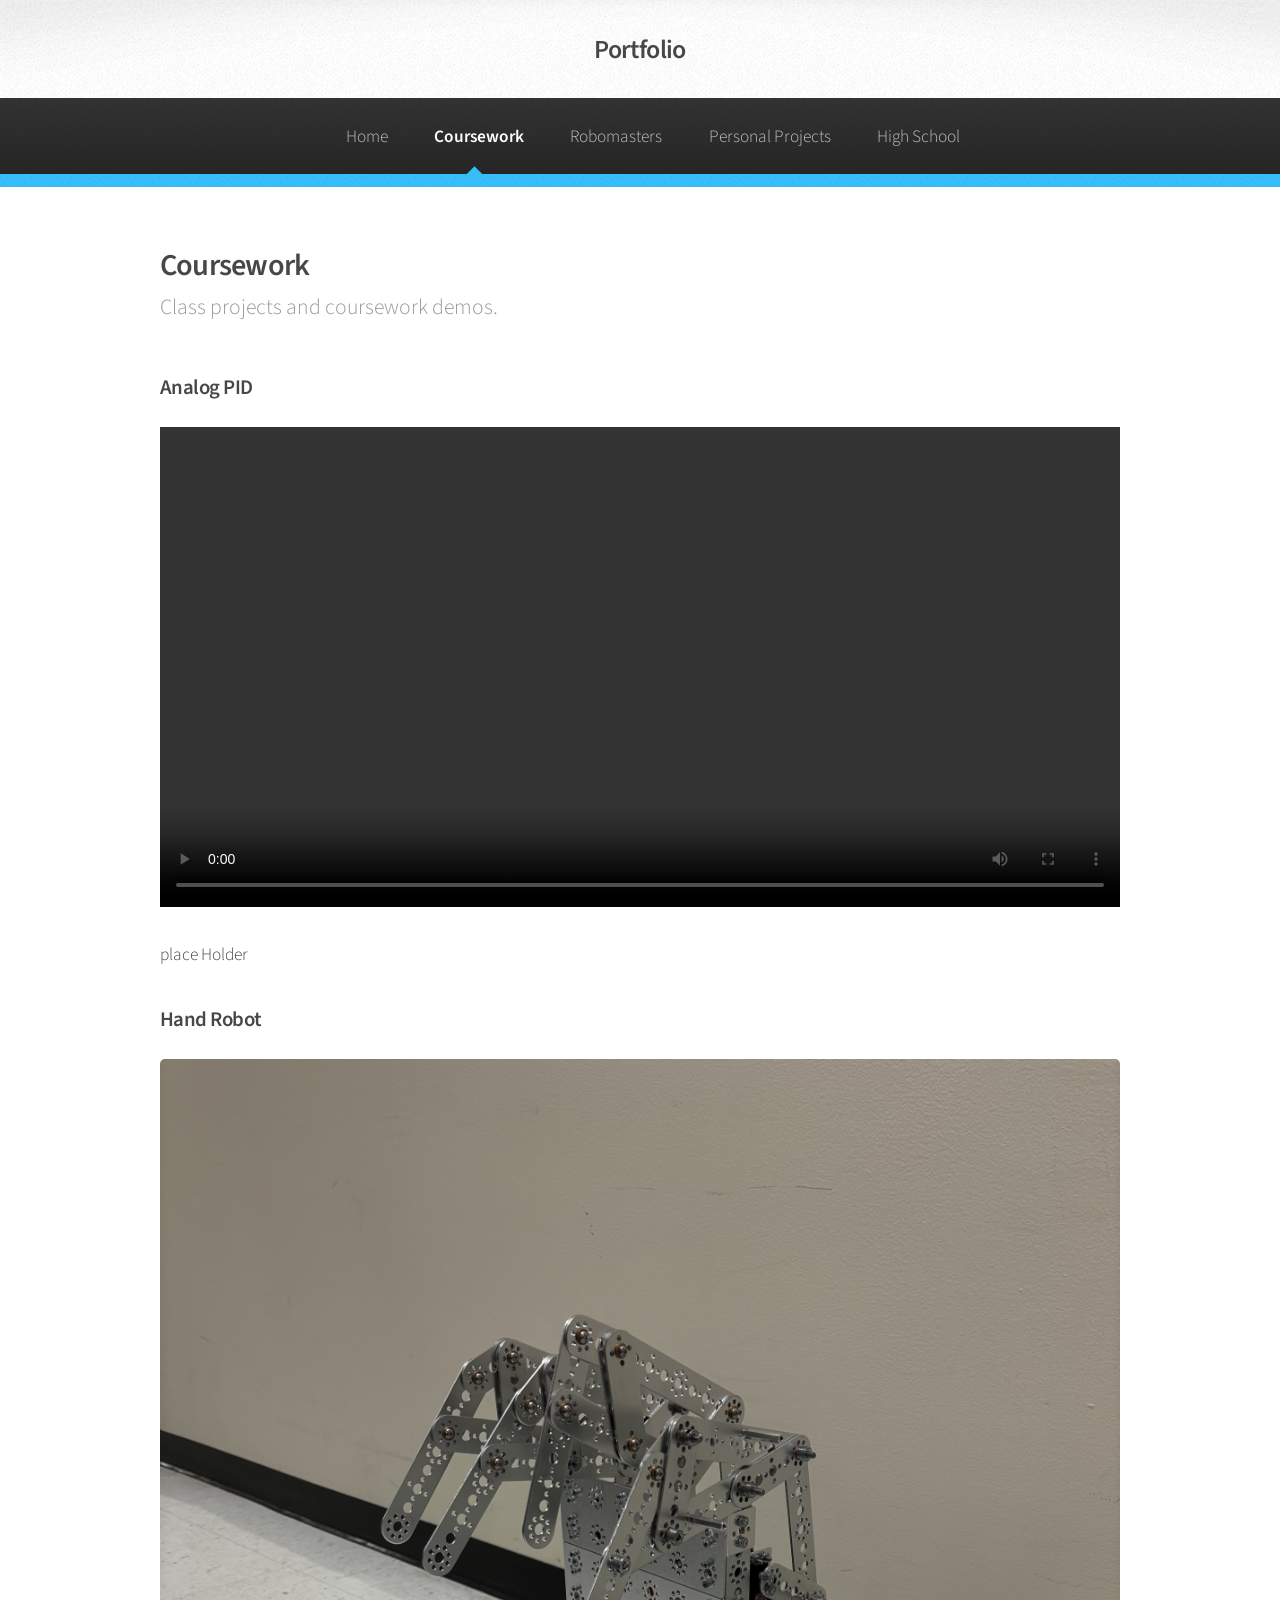
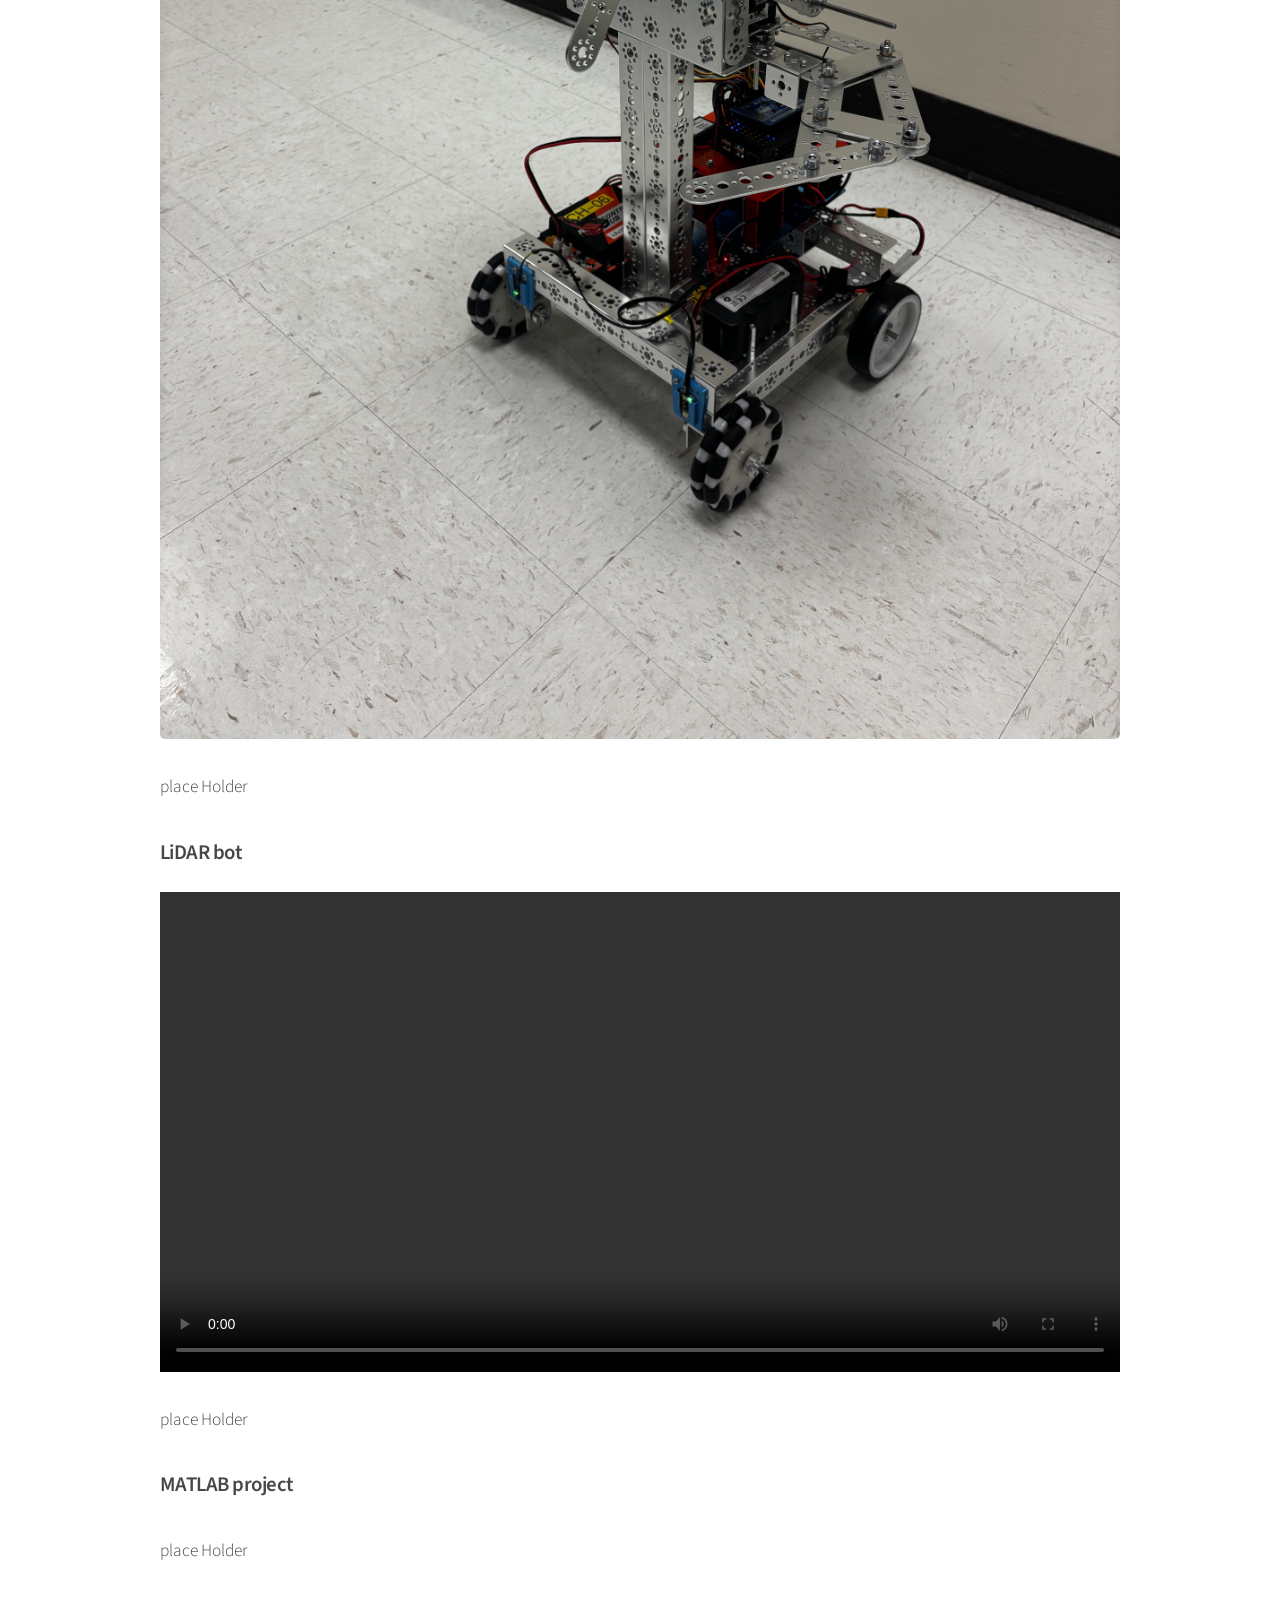
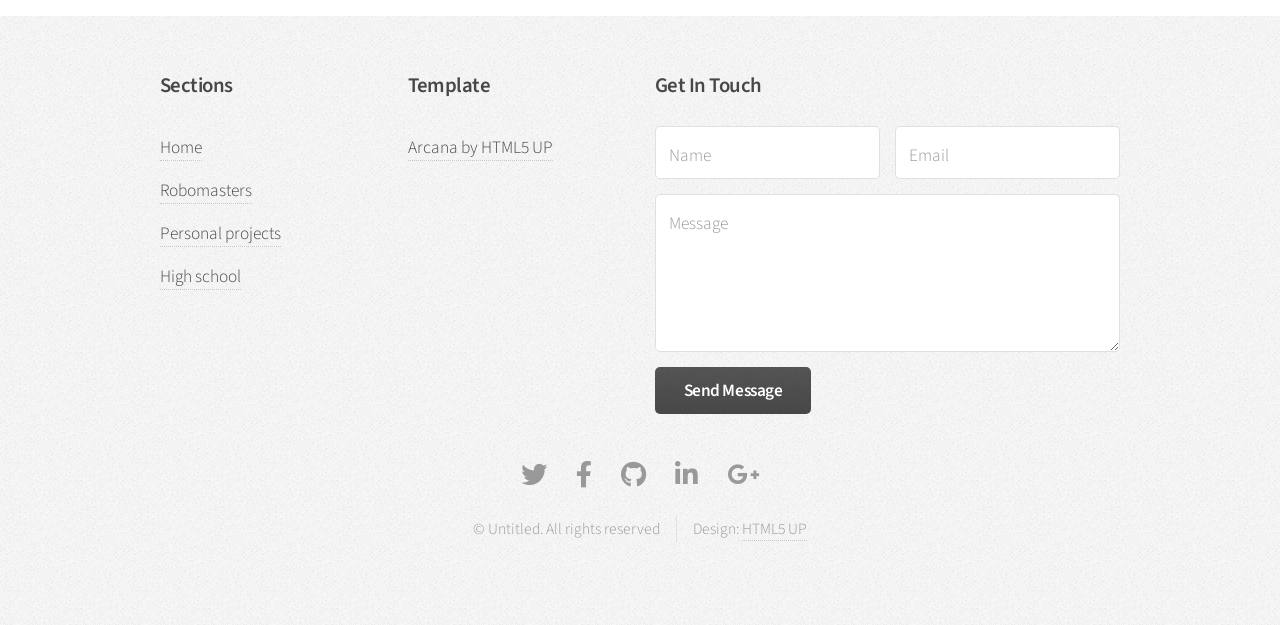
==== coursework.html @ b9a96e8d "added media for each project as well as sections  for each type of project" ====
<!DOCTYPE HTML>
<!--
	Arcana by HTML5 UP
	html5up.net | @ajlkn
	Free for personal and commercial use under the CCA 3.0 license (html5up.net/license)
-->
<html>
	<head>
		<title>Coursework — Portfolio</title>
		<meta charset="utf-8" />
		<meta name="viewport" content="width=device-width, initial-scale=1, user-scalable=no" />
		<link rel="stylesheet" href="assets/css/main.css" />
	</head>
	<body class="is-preload">
		<div id="page-wrapper">

			<div id="header">
				<h1><a href="index.html" id="logo">Portfolio</a></h1>
				<nav id="nav">
					<ul>
						<li><a href="index.html">Home</a></li>
						<li class="current"><a href="coursework.html">Coursework</a></li>
						<li><a href="robomasters.html">Robomasters</a></li>
						<li><a href="personal-projects.html">Personal Projects</a></li>
						<li><a href="highschool.html">High School</a></li>
					</ul>
				</nav>
			</div>

			<section class="wrapper style1">
				<div class="container">
					<div id="content">
						<article>
							<header>
								<h2>Coursework</h2>
								<p>Class projects and coursework demos.</p>
							</header>

							<section>
								<h3>Analog PID</h3>
								<span class="image featured"><video controls preload="metadata" src="images/AnalogPID.mov"></video></span>
								<p>place Holder</p>
							</section>

							<section>
								<h3>Hand Robot</h3>
								<span class="image featured"><img src="images/hand_robot.jpg" alt="Hand robot" /></span>
								<p>place Holder</p>
							</section>

							<section>
								<h3>LiDAR bot</h3>
								<span class="image featured"><video controls preload="metadata" src="images/LiDAR%20Bot.mov"></video></span>
								<p>place Holder</p>
							</section>

							<section>
								<h3>MATLAB project</h3>
								<span class="image featured">
									<span class="youtube-embed">
										<iframe src="https://www.youtube.com/embed/Qa8kX2aDKsE" title="MATLAB project video" allow="accelerometer; autoplay; clipboard-write; encrypted-media; gyroscope; picture-in-picture; web-share" allowfullscreen loading="lazy"></iframe>
									</span>
								</span>
								<p>place Holder</p>
							</section>
						</article>
					</div>
				</div>
			</section>

			<div id="footer">
				<div class="container">
					<div class="row">
						<section class="col-3 col-6-narrower col-12-mobilep">
							<h3>Sections</h3>
							<ul class="links">
								<li><a href="index.html">Home</a></li>
								<li><a href="robomasters.html">Robomasters</a></li>
								<li><a href="personal-projects.html">Personal projects</a></li>
								<li><a href="highschool.html">High school</a></li>
							</ul>
						</section>
						<section class="col-3 col-6-narrower col-12-mobilep">
							<h3>Template</h3>
							<ul class="links">
								<li><a href="http://html5up.net">Arcana by HTML5 UP</a></li>
							</ul>
						</section>
						<section class="col-6 col-12-narrower">
							<h3>Get In Touch</h3>
							<form>
								<div class="row gtr-50">
									<div class="col-6 col-12-mobilep">
										<input type="text" name="name" id="name" placeholder="Name" />
									</div>
									<div class="col-6 col-12-mobilep">
										<input type="email" name="email" id="email" placeholder="Email" />
									</div>
									<div class="col-12">
										<textarea name="message" id="message" placeholder="Message" rows="5"></textarea>
									</div>
									<div class="col-12">
										<ul class="actions">
											<li><input type="submit" class="button alt" value="Send Message" /></li>
										</ul>
									</div>
								</div>
							</form>
						</section>
					</div>
				</div>
				<ul class="icons">
					<li><a href="#" class="icon brands fa-twitter"><span class="label">Twitter</span></a></li>
					<li><a href="#" class="icon brands fa-facebook-f"><span class="label">Facebook</span></a></li>
					<li><a href="#" class="icon brands fa-github"><span class="label">GitHub</span></a></li>
					<li><a href="#" class="icon brands fa-linkedin-in"><span class="label">LinkedIn</span></a></li>
					<li><a href="#" class="icon brands fa-google-plus-g"><span class="label">Google+</span></a></li>
				</ul>
				<div class="copyright">
					<ul class="menu">
						<li>&copy; Untitled. All rights reserved</li><li>Design: <a href="http://html5up.net">HTML5 UP</a></li>
					</ul>
				</div>
			</div>

		</div>

		<script src="assets/js/jquery.min.js"></script>
		<script src="assets/js/jquery.dropotron.min.js"></script>
		<script src="assets/js/browser.min.js"></script>
		<script src="assets/js/breakpoints.min.js"></script>
		<script src="assets/js/util.js"></script>
		<script src="assets/js/main.js"></script>
	</body>
</html>
---- assets/css/main.css ----
@import url("fontawesome-all.min.css");
@import url("https://fonts.googleapis.com/css?family=Source+Sans+Pro:300,300italic,600,600italic");

/*
	Arcana by HTML5 UP
	html5up.net | @ajlkn
	Free for personal and commercial use under the CCA 3.0 license (html5up.net/license)
*/

html, body, div, span, applet, object,
iframe, h1, h2, h3, h4, h5, h6, p, blockquote,
pre, a, abbr, acronym, address, big, cite,
code, del, dfn, em, img, ins, kbd, q, s, samp,
small, strike, strong, sub, sup, tt, var, b,
u, i, center, dl, dt, dd, ol, ul, li, fieldset,
form, label, legend, table, caption, tbody,
tfoot, thead, tr, th, td, article, aside,
canvas, details, embed, figure, figcaption,
footer, header, hgroup, menu, nav, output, ruby,
section, summary, time, mark, audio, video {
	margin: 0;
	padding: 0;
	border: 0;
	font-size: 100%;
	font: inherit;
	vertical-align: baseline;}

article, aside, details, figcaption, figure,
footer, header, hgroup, menu, nav, section {
	display: block;}

body {
	line-height: 1;
}

ol, ul {
	list-style: none;
}

blockquote, q {
	quotes: none;
}

	blockquote:before, blockquote:after, q:before, q:after {
		content: '';
		content: none;
	}

table {
	border-collapse: collapse;
	border-spacing: 0;
}

body {
	-webkit-text-size-adjust: none;
}

mark {
	background-color: transparent;
	color: inherit;
}

input::-moz-focus-inner {
	border: 0;
	padding: 0;
}

input, select, textarea {
	-moz-appearance: none;
	-webkit-appearance: none;
	-ms-appearance: none;
	appearance: none;
}

/* Basic */

	html {
		box-sizing: border-box;
	}

	*, *:before, *:after {
		box-sizing: inherit;
	}

	body {
		background: #f7f7f7 url("images/bg01.png");
	}

		body.is-preload *, body.is-preload *:before, body.is-preload *:after {
			-moz-animation: none !important;
			-webkit-animation: none !important;
			-ms-animation: none !important;
			animation: none !important;
			-moz-transition: none !important;
			-webkit-transition: none !important;
			-ms-transition: none !important;
			transition: none !important;
		}

	body, input, select, textarea {
		color: #474747;
		font-family: 'Source Sans Pro', sans-serif;
		font-size: 16pt;
		font-weight: 300;
		line-height: 1.65em;
	}

	a {
		-moz-transition: color 0.2s ease-in-out, border-color 0.2s ease-in-out, opacity 0.2s ease-in-out;
		-webkit-transition: color 0.2s ease-in-out, border-color 0.2s ease-in-out, opacity 0.2s ease-in-out;
		-ms-transition: color 0.2s ease-in-out, border-color 0.2s ease-in-out, opacity 0.2s ease-in-out;
		transition: color 0.2s ease-in-out, border-color 0.2s ease-in-out, opacity 0.2s ease-in-out;
		color: #37c0fb;
		text-decoration: none;
		border-bottom: dotted 1px;
	}

		a:hover {
			color: #37c0fb;
			border-bottom-color: transparent;
		}

	strong, b {
		font-weight: 600;
	}

	em, i {
		font-style: italic;
	}

	p, ul, ol, dl, table, blockquote {
		margin: 0 0 2em 0;
	}

	h1, h2, h3, h4, h5, h6 {
		color: inherit;
		font-weight: 600;
		line-height: 1.75em;
		margin-bottom: 1em;
	}

		h1 a, h2 a, h3 a, h4 a, h5 a, h6 a {
			color: inherit;
			text-decoration: none;
		}

		h1 em, h2 em, h3 em, h4 em, h5 em, h6 em {
			font-style: normal;
			font-weight: 300;
		}

	h2 {
		font-size: 1.75em;
		letter-spacing: -0.025em;
	}

	h3 {
		font-size: 1.2em;
		letter-spacing: -0.025em;
	}

	sub {
		font-size: 0.8em;
		position: relative;
		top: 0.5em;
	}

	sup {
		font-size: 0.8em;
		position: relative;
		top: -0.5em;
	}

	hr {
		border-top: solid 1px #e0e0e0;
		border: 0;
		margin-bottom: 1.5em;
	}

	blockquote {
		border-left: solid 0.5em #e0e0e0;
		font-style: italic;
		padding: 1em 0 1em 2em;
	}

/* Container */

	.container {
		margin: 0 auto;
		max-width: 100%;
		width: 1400px;
	}

		@media screen and (max-width: 1680px) {

			.container {
				width: 1200px;
			}

		}

		@media screen and (max-width: 1280px) {

			.container {
				width: 960px;
			}

		}

		@media screen and (max-width: 980px) {

			.container {
				width: 95%;
			}

		}

		@media screen and (max-width: 840px) {

			.container {
				width: 95%;
			}

		}

		@media screen and (max-width: 736px) {

			.container {
				width: 90%;
			}

		}

		@media screen and (max-width: 480px) {

			.container {
				width: 100%;
			}

		}

/* Row */

	.row {
		display: flex;
		flex-wrap: wrap;
		box-sizing: border-box;
		align-items: stretch;
	}

		.row > * {
			box-sizing: border-box;
		}

		.row.gtr-uniform > * > :last-child {
			margin-bottom: 0;
		}

		.row.aln-left {
			justify-content: flex-start;
		}

		.row.aln-center {
			justify-content: center;
		}

		.row.aln-right {
			justify-content: flex-end;
		}

		.row.aln-top {
			align-items: flex-start;
		}

		.row.aln-middle {
			align-items: center;
		}

		.row.aln-bottom {
			align-items: flex-end;
		}

		.row > .imp {
			order: -1;
		}

		.row > .col-1 {
			width: 8.33333%;
		}

		.row > .off-1 {
			margin-left: 8.33333%;
		}

		.row > .col-2 {
			width: 16.66667%;
		}

		.row > .off-2 {
			margin-left: 16.66667%;
		}

		.row > .col-3 {
			width: 25%;
		}

		.row > .off-3 {
			margin-left: 25%;
		}

		.row > .col-4 {
			width: 33.33333%;
		}

		.row > .off-4 {
			margin-left: 33.33333%;
		}

		.row > .col-5 {
			width: 41.66667%;
		}

		.row > .off-5 {
			margin-left: 41.66667%;
		}

		.row > .col-6 {
			width: 50%;
		}

		.row > .off-6 {
			margin-left: 50%;
		}

		.row > .col-7 {
			width: 58.33333%;
		}

		.row > .off-7 {
			margin-left: 58.33333%;
		}

		.row > .col-8 {
			width: 66.66667%;
		}

		.row > .off-8 {
			margin-left: 66.66667%;
		}

		.row > .col-9 {
			width: 75%;
		}

		.row > .off-9 {
			margin-left: 75%;
		}

		.row > .col-10 {
			width: 83.33333%;
		}

		.row > .off-10 {
			margin-left: 83.33333%;
		}

		.row > .col-11 {
			width: 91.66667%;
		}

		.row > .off-11 {
			margin-left: 91.66667%;
		}

		.row > .col-12 {
			width: 100%;
		}

		.row > .off-12 {
			margin-left: 100%;
		}

		.row.gtr-0 {
			margin-top: 0px;
			margin-left: 0px;
		}

			.row.gtr-0 > * {
				padding: 0px 0 0 0px;
			}

			.row.gtr-0.gtr-uniform {
				margin-top: 0px;
			}

				.row.gtr-0.gtr-uniform > * {
					padding-top: 0px;
				}

		.row.gtr-25 {
			margin-top: -12.5px;
			margin-left: -12.5px;
		}

			.row.gtr-25 > * {
				padding: 12.5px 0 0 12.5px;
			}

			.row.gtr-25.gtr-uniform {
				margin-top: -12.5px;
			}

				.row.gtr-25.gtr-uniform > * {
					padding-top: 12.5px;
				}

		.row.gtr-50 {
			margin-top: -25px;
			margin-left: -25px;
		}

			.row.gtr-50 > * {
				padding: 25px 0 0 25px;
			}

			.row.gtr-50.gtr-uniform {
				margin-top: -25px;
			}

				.row.gtr-50.gtr-uniform > * {
					padding-top: 25px;
				}

		.row {
			margin-top: -50px;
			margin-left: -50px;
		}

			.row > * {
				padding: 50px 0 0 50px;
			}

			.row.gtr-uniform {
				margin-top: -50px;
			}

				.row.gtr-uniform > * {
					padding-top: 50px;
				}

		.row.gtr-150 {
			margin-top: -75px;
			margin-left: -75px;
		}

			.row.gtr-150 > * {
				padding: 75px 0 0 75px;
			}

			.row.gtr-150.gtr-uniform {
				margin-top: -75px;
			}

				.row.gtr-150.gtr-uniform > * {
					padding-top: 75px;
				}

		.row.gtr-200 {
			margin-top: -100px;
			margin-left: -100px;
		}

			.row.gtr-200 > * {
				padding: 100px 0 0 100px;
			}

			.row.gtr-200.gtr-uniform {
				margin-top: -100px;
			}

				.row.gtr-200.gtr-uniform > * {
					padding-top: 100px;
				}

		@media screen and (max-width: 1680px) {

			.row {
				display: flex;
				flex-wrap: wrap;
				box-sizing: border-box;
				align-items: stretch;
			}

				.row > * {
					box-sizing: border-box;
				}

				.row.gtr-uniform > * > :last-child {
					margin-bottom: 0;
				}

				.row.aln-left {
					justify-content: flex-start;
				}

				.row.aln-center {
					justify-content: center;
				}

				.row.aln-right {
					justify-content: flex-end;
				}

				.row.aln-top {
					align-items: flex-start;
				}

				.row.aln-middle {
					align-items: center;
				}

				.row.aln-bottom {
					align-items: flex-end;
				}

				.row > .imp-wide {
					order: -1;
				}

				.row > .col-1-wide {
					width: 8.33333%;
				}

				.row > .off-1-wide {
					margin-left: 8.33333%;
				}

				.row > .col-2-wide {
					width: 16.66667%;
				}

				.row > .off-2-wide {
					margin-left: 16.66667%;
				}

				.row > .col-3-wide {
					width: 25%;
				}

				.row > .off-3-wide {
					margin-left: 25%;
				}

				.row > .col-4-wide {
					width: 33.33333%;
				}

				.row > .off-4-wide {
					margin-left: 33.33333%;
				}

				.row > .col-5-wide {
					width: 41.66667%;
				}

				.row > .off-5-wide {
					margin-left: 41.66667%;
				}

				.row > .col-6-wide {
					width: 50%;
				}

				.row > .off-6-wide {
					margin-left: 50%;
				}

				.row > .col-7-wide {
					width: 58.33333%;
				}

				.row > .off-7-wide {
					margin-left: 58.33333%;
				}

				.row > .col-8-wide {
					width: 66.66667%;
				}

				.row > .off-8-wide {
					margin-left: 66.66667%;
				}

				.row > .col-9-wide {
					width: 75%;
				}

				.row > .off-9-wide {
					margin-left: 75%;
				}

				.row > .col-10-wide {
					width: 83.33333%;
				}

				.row > .off-10-wide {
					margin-left: 83.33333%;
				}

				.row > .col-11-wide {
					width: 91.66667%;
				}

				.row > .off-11-wide {
					margin-left: 91.66667%;
				}

				.row > .col-12-wide {
					width: 100%;
				}

				.row > .off-12-wide {
					margin-left: 100%;
				}

				.row.gtr-0 {
					margin-top: 0px;
					margin-left: 0px;
				}

					.row.gtr-0 > * {
						padding: 0px 0 0 0px;
					}

					.row.gtr-0.gtr-uniform {
						margin-top: 0px;
					}

						.row.gtr-0.gtr-uniform > * {
							padding-top: 0px;
						}

				.row.gtr-25 {
					margin-top: -10px;
					margin-left: -10px;
				}

					.row.gtr-25 > * {
						padding: 10px 0 0 10px;
					}

					.row.gtr-25.gtr-uniform {
						margin-top: -10px;
					}

						.row.gtr-25.gtr-uniform > * {
							padding-top: 10px;
						}

				.row.gtr-50 {
					margin-top: -20px;
					margin-left: -20px;
				}

					.row.gtr-50 > * {
						padding: 20px 0 0 20px;
					}

					.row.gtr-50.gtr-uniform {
						margin-top: -20px;
					}

						.row.gtr-50.gtr-uniform > * {
							padding-top: 20px;
						}

				.row {
					margin-top: -40px;
					margin-left: -40px;
				}

					.row > * {
						padding: 40px 0 0 40px;
					}

					.row.gtr-uniform {
						margin-top: -40px;
					}

						.row.gtr-uniform > * {
							padding-top: 40px;
						}

				.row.gtr-150 {
					margin-top: -60px;
					margin-left: -60px;
				}

					.row.gtr-150 > * {
						padding: 60px 0 0 60px;
					}

					.row.gtr-150.gtr-uniform {
						margin-top: -60px;
					}

						.row.gtr-150.gtr-uniform > * {
							padding-top: 60px;
						}

				.row.gtr-200 {
					margin-top: -80px;
					margin-left: -80px;
				}

					.row.gtr-200 > * {
						padding: 80px 0 0 80px;
					}

					.row.gtr-200.gtr-uniform {
						margin-top: -80px;
					}

						.row.gtr-200.gtr-uniform > * {
							padding-top: 80px;
						}

		}

		@media screen and (max-width: 1280px) {

			.row {
				display: flex;
				flex-wrap: wrap;
				box-sizing: border-box;
				align-items: stretch;
			}

				.row > * {
					box-sizing: border-box;
				}

				.row.gtr-uniform > * > :last-child {
					margin-bottom: 0;
				}

				.row.aln-left {
					justify-content: flex-start;
				}

				.row.aln-center {
					justify-content: center;
				}

				.row.aln-right {
					justify-content: flex-end;
				}

				.row.aln-top {
					align-items: flex-start;
				}

				.row.aln-middle {
					align-items: center;
				}

				.row.aln-bottom {
					align-items: flex-end;
				}

				.row > .imp-normal {
					order: -1;
				}

				.row > .col-1-normal {
					width: 8.33333%;
				}

				.row > .off-1-normal {
					margin-left: 8.33333%;
				}

				.row > .col-2-normal {
					width: 16.66667%;
				}

				.row > .off-2-normal {
					margin-left: 16.66667%;
				}

				.row > .col-3-normal {
					width: 25%;
				}

				.row > .off-3-normal {
					margin-left: 25%;
				}

				.row > .col-4-normal {
					width: 33.33333%;
				}

				.row > .off-4-normal {
					margin-left: 33.33333%;
				}

				.row > .col-5-normal {
					width: 41.66667%;
				}

				.row > .off-5-normal {
					margin-left: 41.66667%;
				}

				.row > .col-6-normal {
					width: 50%;
				}

				.row > .off-6-normal {
					margin-left: 50%;
				}

				.row > .col-7-normal {
					width: 58.33333%;
				}

				.row > .off-7-normal {
					margin-left: 58.33333%;
				}

				.row > .col-8-normal {
					width: 66.66667%;
				}

				.row > .off-8-normal {
					margin-left: 66.66667%;
				}

				.row > .col-9-normal {
					width: 75%;
				}

				.row > .off-9-normal {
					margin-left: 75%;
				}

				.row > .col-10-normal {
					width: 83.33333%;
				}

				.row > .off-10-normal {
					margin-left: 83.33333%;
				}

				.row > .col-11-normal {
					width: 91.66667%;
				}

				.row > .off-11-normal {
					margin-left: 91.66667%;
				}

				.row > .col-12-normal {
					width: 100%;
				}

				.row > .off-12-normal {
					margin-left: 100%;
				}

				.row.gtr-0 {
					margin-top: 0px;
					margin-left: 0px;
				}

					.row.gtr-0 > * {
						padding: 0px 0 0 0px;
					}

					.row.gtr-0.gtr-uniform {
						margin-top: 0px;
					}

						.row.gtr-0.gtr-uniform > * {
							padding-top: 0px;
						}

				.row.gtr-25 {
					margin-top: -7.5px;
					margin-left: -7.5px;
				}

					.row.gtr-25 > * {
						padding: 7.5px 0 0 7.5px;
					}

					.row.gtr-25.gtr-uniform {
						margin-top: -7.5px;
					}

						.row.gtr-25.gtr-uniform > * {
							padding-top: 7.5px;
						}

				.row.gtr-50 {
					margin-top: -15px;
					margin-left: -15px;
				}

					.row.gtr-50 > * {
						padding: 15px 0 0 15px;
					}

					.row.gtr-50.gtr-uniform {
						margin-top: -15px;
					}

						.row.gtr-50.gtr-uniform > * {
							padding-top: 15px;
						}

				.row {
					margin-top: -30px;
					margin-left: -30px;
				}

					.row > * {
						padding: 30px 0 0 30px;
					}

					.row.gtr-uniform {
						margin-top: -30px;
					}

						.row.gtr-uniform > * {
							padding-top: 30px;
						}

				.row.gtr-150 {
					margin-top: -45px;
					margin-left: -45px;
				}

					.row.gtr-150 > * {
						padding: 45px 0 0 45px;
					}

					.row.gtr-150.gtr-uniform {
						margin-top: -45px;
					}

						.row.gtr-150.gtr-uniform > * {
							padding-top: 45px;
						}

				.row.gtr-200 {
					margin-top: -60px;
					margin-left: -60px;
				}

					.row.gtr-200 > * {
						padding: 60px 0 0 60px;
					}

					.row.gtr-200.gtr-uniform {
						margin-top: -60px;
					}

						.row.gtr-200.gtr-uniform > * {
							padding-top: 60px;
						}

		}

		@media screen and (max-width: 980px) {

			.row {
				display: flex;
				flex-wrap: wrap;
				box-sizing: border-box;
				align-items: stretch;
			}

				.row > * {
					box-sizing: border-box;
				}

				.row.gtr-uniform > * > :last-child {
					margin-bottom: 0;
				}

				.row.aln-left {
					justify-content: flex-start;
				}

				.row.aln-center {
					justify-content: center;
				}

				.row.aln-right {
					justify-content: flex-end;
				}

				.row.aln-top {
					align-items: flex-start;
				}

				.row.aln-middle {
					align-items: center;
				}

				.row.aln-bottom {
					align-items: flex-end;
				}

				.row > .imp-narrow {
					order: -1;
				}

				.row > .col-1-narrow {
					width: 8.33333%;
				}

				.row > .off-1-narrow {
					margin-left: 8.33333%;
				}

				.row > .col-2-narrow {
					width: 16.66667%;
				}

				.row > .off-2-narrow {
					margin-left: 16.66667%;
				}

				.row > .col-3-narrow {
					width: 25%;
				}

				.row > .off-3-narrow {
					margin-left: 25%;
				}

				.row > .col-4-narrow {
					width: 33.33333%;
				}

				.row > .off-4-narrow {
					margin-left: 33.33333%;
				}

				.row > .col-5-narrow {
					width: 41.66667%;
				}

				.row > .off-5-narrow {
					margin-left: 41.66667%;
				}

				.row > .col-6-narrow {
					width: 50%;
				}

				.row > .off-6-narrow {
					margin-left: 50%;
				}

				.row > .col-7-narrow {
					width: 58.33333%;
				}

				.row > .off-7-narrow {
					margin-left: 58.33333%;
				}

				.row > .col-8-narrow {
					width: 66.66667%;
				}

				.row > .off-8-narrow {
					margin-left: 66.66667%;
				}

				.row > .col-9-narrow {
					width: 75%;
				}

				.row > .off-9-narrow {
					margin-left: 75%;
				}

				.row > .col-10-narrow {
					width: 83.33333%;
				}

				.row > .off-10-narrow {
					margin-left: 83.33333%;
				}

				.row > .col-11-narrow {
					width: 91.66667%;
				}

				.row > .off-11-narrow {
					margin-left: 91.66667%;
				}

				.row > .col-12-narrow {
					width: 100%;
				}

				.row > .off-12-narrow {
					margin-left: 100%;
				}

				.row.gtr-0 {
					margin-top: 0px;
					margin-left: 0px;
				}

					.row.gtr-0 > * {
						padding: 0px 0 0 0px;
					}

					.row.gtr-0.gtr-uniform {
						margin-top: 0px;
					}

						.row.gtr-0.gtr-uniform > * {
							padding-top: 0px;
						}

				.row.gtr-25 {
					margin-top: -7.5px;
					margin-left: -7.5px;
				}

					.row.gtr-25 > * {
						padding: 7.5px 0 0 7.5px;
					}

					.row.gtr-25.gtr-uniform {
						margin-top: -7.5px;
					}

						.row.gtr-25.gtr-uniform > * {
							padding-top: 7.5px;
						}

				.row.gtr-50 {
					margin-top: -15px;
					margin-left: -15px;
				}

					.row.gtr-50 > * {
						padding: 15px 0 0 15px;
					}

					.row.gtr-50.gtr-uniform {
						margin-top: -15px;
					}

						.row.gtr-50.gtr-uniform > * {
							padding-top: 15px;
						}

				.row {
					margin-top: -30px;
					margin-left: -30px;
				}

					.row > * {
						padding: 30px 0 0 30px;
					}

					.row.gtr-uniform {
						margin-top: -30px;
					}

						.row.gtr-uniform > * {
							padding-top: 30px;
						}

				.row.gtr-150 {
					margin-top: -45px;
					margin-left: -45px;
				}

					.row.gtr-150 > * {
						padding: 45px 0 0 45px;
					}

					.row.gtr-150.gtr-uniform {
						margin-top: -45px;
					}

						.row.gtr-150.gtr-uniform > * {
							padding-top: 45px;
						}

				.row.gtr-200 {
					margin-top: -60px;
					margin-left: -60px;
				}

					.row.gtr-200 > * {
						padding: 60px 0 0 60px;
					}

					.row.gtr-200.gtr-uniform {
						margin-top: -60px;
					}

						.row.gtr-200.gtr-uniform > * {
							padding-top: 60px;
						}

		}

		@media screen and (max-width: 840px) {

			.row {
				display: flex;
				flex-wrap: wrap;
				box-sizing: border-box;
				align-items: stretch;
			}

				.row > * {
					box-sizing: border-box;
				}

				.row.gtr-uniform > * > :last-child {
					margin-bottom: 0;
				}

				.row.aln-left {
					justify-content: flex-start;
				}

				.row.aln-center {
					justify-content: center;
				}

				.row.aln-right {
					justify-content: flex-end;
				}

				.row.aln-top {
					align-items: flex-start;
				}

				.row.aln-middle {
					align-items: center;
				}

				.row.aln-bottom {
					align-items: flex-end;
				}

				.row > .imp-narrower {
					order: -1;
				}

				.row > .col-1-narrower {
					width: 8.33333%;
				}

				.row > .off-1-narrower {
					margin-left: 8.33333%;
				}

				.row > .col-2-narrower {
					width: 16.66667%;
				}

				.row > .off-2-narrower {
					margin-left: 16.66667%;
				}

				.row > .col-3-narrower {
					width: 25%;
				}

				.row > .off-3-narrower {
					margin-left: 25%;
				}

				.row > .col-4-narrower {
					width: 33.33333%;
				}

				.row > .off-4-narrower {
					margin-left: 33.33333%;
				}

				.row > .col-5-narrower {
					width: 41.66667%;
				}

				.row > .off-5-narrower {
					margin-left: 41.66667%;
				}

				.row > .col-6-narrower {
					width: 50%;
				}

				.row > .off-6-narrower {
					margin-left: 50%;
				}

				.row > .col-7-narrower {
					width: 58.33333%;
				}

				.row > .off-7-narrower {
					margin-left: 58.33333%;
				}

				.row > .col-8-narrower {
					width: 66.66667%;
				}

				.row > .off-8-narrower {
					margin-left: 66.66667%;
				}

				.row > .col-9-narrower {
					width: 75%;
				}

				.row > .off-9-narrower {
					margin-left: 75%;
				}

				.row > .col-10-narrower {
					width: 83.33333%;
				}

				.row > .off-10-narrower {
					margin-left: 83.33333%;
				}

				.row > .col-11-narrower {
					width: 91.66667%;
				}

				.row > .off-11-narrower {
					margin-left: 91.66667%;
				}

				.row > .col-12-narrower {
					width: 100%;
				}

				.row > .off-12-narrower {
					margin-left: 100%;
				}

				.row.gtr-0 {
					margin-top: 0px;
					margin-left: 0px;
				}

					.row.gtr-0 > * {
						padding: 0px 0 0 0px;
					}

					.row.gtr-0.gtr-uniform {
						margin-top: 0px;
					}

						.row.gtr-0.gtr-uniform > * {
							padding-top: 0px;
						}

				.row.gtr-25 {
					margin-top: -7.5px;
					margin-left: -7.5px;
				}

					.row.gtr-25 > * {
						padding: 7.5px 0 0 7.5px;
					}

					.row.gtr-25.gtr-uniform {
						margin-top: -7.5px;
					}

						.row.gtr-25.gtr-uniform > * {
							padding-top: 7.5px;
						}

				.row.gtr-50 {
					margin-top: -15px;
					margin-left: -15px;
				}

					.row.gtr-50 > * {
						padding: 15px 0 0 15px;
					}

					.row.gtr-50.gtr-uniform {
						margin-top: -15px;
					}

						.row.gtr-50.gtr-uniform > * {
							padding-top: 15px;
						}

				.row {
					margin-top: -30px;
					margin-left: -30px;
				}

					.row > * {
						padding: 30px 0 0 30px;
					}

					.row.gtr-uniform {
						margin-top: -30px;
					}

						.row.gtr-uniform > * {
							padding-top: 30px;
						}

				.row.gtr-150 {
					margin-top: -45px;
					margin-left: -45px;
				}

					.row.gtr-150 > * {
						padding: 45px 0 0 45px;
					}

					.row.gtr-150.gtr-uniform {
						margin-top: -45px;
					}

						.row.gtr-150.gtr-uniform > * {
							padding-top: 45px;
						}

				.row.gtr-200 {
					margin-top: -60px;
					margin-left: -60px;
				}

					.row.gtr-200 > * {
						padding: 60px 0 0 60px;
					}

					.row.gtr-200.gtr-uniform {
						margin-top: -60px;
					}

						.row.gtr-200.gtr-uniform > * {
							padding-top: 60px;
						}

		}

		@media screen and (max-width: 736px) {

			.row {
				display: flex;
				flex-wrap: wrap;
				box-sizing: border-box;
				align-items: stretch;
			}

				.row > * {
					box-sizing: border-box;
				}

				.row.gtr-uniform > * > :last-child {
					margin-bottom: 0;
				}

				.row.aln-left {
					justify-content: flex-start;
				}

				.row.aln-center {
					justify-content: center;
				}

				.row.aln-right {
					justify-content: flex-end;
				}

				.row.aln-top {
					align-items: flex-start;
				}

				.row.aln-middle {
					align-items: center;
				}

				.row.aln-bottom {
					align-items: flex-end;
				}

				.row > .imp-mobile {
					order: -1;
				}

				.row > .col-1-mobile {
					width: 8.33333%;
				}

				.row > .off-1-mobile {
					margin-left: 8.33333%;
				}

				.row > .col-2-mobile {
					width: 16.66667%;
				}

				.row > .off-2-mobile {
					margin-left: 16.66667%;
				}

				.row > .col-3-mobile {
					width: 25%;
				}

				.row > .off-3-mobile {
					margin-left: 25%;
				}

				.row > .col-4-mobile {
					width: 33.33333%;
				}

				.row > .off-4-mobile {
					margin-left: 33.33333%;
				}

				.row > .col-5-mobile {
					width: 41.66667%;
				}

				.row > .off-5-mobile {
					margin-left: 41.66667%;
				}

				.row > .col-6-mobile {
					width: 50%;
				}

				.row > .off-6-mobile {
					margin-left: 50%;
				}

				.row > .col-7-mobile {
					width: 58.33333%;
				}

				.row > .off-7-mobile {
					margin-left: 58.33333%;
				}

				.row > .col-8-mobile {
					width: 66.66667%;
				}

				.row > .off-8-mobile {
					margin-left: 66.66667%;
				}

				.row > .col-9-mobile {
					width: 75%;
				}

				.row > .off-9-mobile {
					margin-left: 75%;
				}

				.row > .col-10-mobile {
					width: 83.33333%;
				}

				.row > .off-10-mobile {
					margin-left: 83.33333%;
				}

				.row > .col-11-mobile {
					width: 91.66667%;
				}

				.row > .off-11-mobile {
					margin-left: 91.66667%;
				}

				.row > .col-12-mobile {
					width: 100%;
				}

				.row > .off-12-mobile {
					margin-left: 100%;
				}

				.row.gtr-0 {
					margin-top: 0px;
					margin-left: 0px;
				}

					.row.gtr-0 > * {
						padding: 0px 0 0 0px;
					}

					.row.gtr-0.gtr-uniform {
						margin-top: 0px;
					}

						.row.gtr-0.gtr-uniform > * {
							padding-top: 0px;
						}

				.row.gtr-25 {
					margin-top: -5px;
					margin-left: -5px;
				}

					.row.gtr-25 > * {
						padding: 5px 0 0 5px;
					}

					.row.gtr-25.gtr-uniform {
						margin-top: -5px;
					}

						.row.gtr-25.gtr-uniform > * {
							padding-top: 5px;
						}

				.row.gtr-50 {
					margin-top: -10px;
					margin-left: -10px;
				}

					.row.gtr-50 > * {
						padding: 10px 0 0 10px;
					}

					.row.gtr-50.gtr-uniform {
						margin-top: -10px;
					}

						.row.gtr-50.gtr-uniform > * {
							padding-top: 10px;
						}

				.row {
					margin-top: -20px;
					margin-left: -20px;
				}

					.row > * {
						padding: 20px 0 0 20px;
					}

					.row.gtr-uniform {
						margin-top: -20px;
					}

						.row.gtr-uniform > * {
							padding-top: 20px;
						}

				.row.gtr-150 {
					margin-top: -30px;
					margin-left: -30px;
				}

					.row.gtr-150 > * {
						padding: 30px 0 0 30px;
					}

					.row.gtr-150.gtr-uniform {
						margin-top: -30px;
					}

						.row.gtr-150.gtr-uniform > * {
							padding-top: 30px;
						}

				.row.gtr-200 {
					margin-top: -40px;
					margin-left: -40px;
				}

					.row.gtr-200 > * {
						padding: 40px 0 0 40px;
					}

					.row.gtr-200.gtr-uniform {
						margin-top: -40px;
					}

						.row.gtr-200.gtr-uniform > * {
							padding-top: 40px;
						}

		}

		@media screen and (max-width: 480px) {

			.row {
				display: flex;
				flex-wrap: wrap;
				box-sizing: border-box;
				align-items: stretch;
			}

				.row > * {
					box-sizing: border-box;
				}

				.row.gtr-uniform > * > :last-child {
					margin-bottom: 0;
				}

				.row.aln-left {
					justify-content: flex-start;
				}

				.row.aln-center {
					justify-content: center;
				}

				.row.aln-right {
					justify-content: flex-end;
				}

				.row.aln-top {
					align-items: flex-start;
				}

				.row.aln-middle {
					align-items: center;
				}

				.row.aln-bottom {
					align-items: flex-end;
				}

				.row > .imp-mobilep {
					order: -1;
				}

				.row > .col-1-mobilep {
					width: 8.33333%;
				}

				.row > .off-1-mobilep {
					margin-left: 8.33333%;
				}

				.row > .col-2-mobilep {
					width: 16.66667%;
				}

				.row > .off-2-mobilep {
					margin-left: 16.66667%;
				}

				.row > .col-3-mobilep {
					width: 25%;
				}

				.row > .off-3-mobilep {
					margin-left: 25%;
				}

				.row > .col-4-mobilep {
					width: 33.33333%;
				}

				.row > .off-4-mobilep {
					margin-left: 33.33333%;
				}

				.row > .col-5-mobilep {
					width: 41.66667%;
				}

				.row > .off-5-mobilep {
					margin-left: 41.66667%;
				}

				.row > .col-6-mobilep {
					width: 50%;
				}

				.row > .off-6-mobilep {
					margin-left: 50%;
				}

				.row > .col-7-mobilep {
					width: 58.33333%;
				}

				.row > .off-7-mobilep {
					margin-left: 58.33333%;
				}

				.row > .col-8-mobilep {
					width: 66.66667%;
				}

				.row > .off-8-mobilep {
					margin-left: 66.66667%;
				}

				.row > .col-9-mobilep {
					width: 75%;
				}

				.row > .off-9-mobilep {
					margin-left: 75%;
				}

				.row > .col-10-mobilep {
					width: 83.33333%;
				}

				.row > .off-10-mobilep {
					margin-left: 83.33333%;
				}

				.row > .col-11-mobilep {
					width: 91.66667%;
				}

				.row > .off-11-mobilep {
					margin-left: 91.66667%;
				}

				.row > .col-12-mobilep {
					width: 100%;
				}

				.row > .off-12-mobilep {
					margin-left: 100%;
				}

				.row.gtr-0 {
					margin-top: 0px;
					margin-left: 0px;
				}

					.row.gtr-0 > * {
						padding: 0px 0 0 0px;
					}

					.row.gtr-0.gtr-uniform {
						margin-top: 0px;
					}

						.row.gtr-0.gtr-uniform > * {
							padding-top: 0px;
						}

				.row.gtr-25 {
					margin-top: -5px;
					margin-left: -5px;
				}

					.row.gtr-25 > * {
						padding: 5px 0 0 5px;
					}

					.row.gtr-25.gtr-uniform {
						margin-top: -5px;
					}

						.row.gtr-25.gtr-uniform > * {
							padding-top: 5px;
						}

				.row.gtr-50 {
					margin-top: -10px;
					margin-left: -10px;
				}

					.row.gtr-50 > * {
						padding: 10px 0 0 10px;
					}

					.row.gtr-50.gtr-uniform {
						margin-top: -10px;
					}

						.row.gtr-50.gtr-uniform > * {
							padding-top: 10px;
						}

				.row {
					margin-top: -20px;
					margin-left: -20px;
				}

					.row > * {
						padding: 20px 0 0 20px;
					}

					.row.gtr-uniform {
						margin-top: -20px;
					}

						.row.gtr-uniform > * {
							padding-top: 20px;
						}

				.row.gtr-150 {
					margin-top: -30px;
					margin-left: -30px;
				}

					.row.gtr-150 > * {
						padding: 30px 0 0 30px;
					}

					.row.gtr-150.gtr-uniform {
						margin-top: -30px;
					}

						.row.gtr-150.gtr-uniform > * {
							padding-top: 30px;
						}

				.row.gtr-200 {
					margin-top: -40px;
					margin-left: -40px;
				}

					.row.gtr-200 > * {
						padding: 40px 0 0 40px;
					}

					.row.gtr-200.gtr-uniform {
						margin-top: -40px;
					}

						.row.gtr-200.gtr-uniform > * {
							padding-top: 40px;
						}

		}

/* Section/Article */

	section.special, article.special {
		text-align: center;
	}

	header p {
		color: #999;
		font-size: 1.25em;
		position: relative;
		margin-top: -1.25em;
		margin-bottom: 2.25em;
	}

	header.major {
		text-align: center;
		margin: 0 0 2em 0;
	}

		header.major h2 {
			font-size: 2.25em;
		}

		header.major p {
			position: relative;
			border-top: solid 1px #e0e0e0;
			padding: 1em 0 0 0;
			margin: 0;
			top: -1em;
			font-size: 1.5em;
			letter-spacing: -0.025em;
		}

	footer {
		margin: 0 0 3em 0;
	}

		footer > :last-child {
			margin-bottom: 0;
		}

		footer.major {
			padding-top: 3em;
		}

/* Form */

	input[type="text"],
	input[type="password"],
	input[type="email"],
	textarea {
		-moz-appearance: none;
		-webkit-appearance: none;
		-ms-appearance: none;
		appearance: none;
		-moz-transition: border-color 0.2s ease-in-out;
		-webkit-transition: border-color 0.2s ease-in-out;
		-ms-transition: border-color 0.2s ease-in-out;
		transition: border-color 0.2s ease-in-out;
		background: #fff;
		border: solid 1px #e0e0e0;
		border-radius: 5px;
		color: inherit;
		display: block;
		outline: 0;
		padding: 0.75em;
		text-decoration: none;
		width: 100%;
	}

		input[type="text"]:focus,
		input[type="password"]:focus,
		input[type="email"]:focus,
		textarea:focus {
			border-color: #37c0fb;
		}

	input[type="text"],
	input[type="password"],
	input[type="email"] {
		line-height: 1em;
	}

	label {
		display: block;
		color: inherit;
		font-weight: 600;
		line-height: 1.75em;
		margin-bottom: 0.5em;
	}

	::-webkit-input-placeholder {
		color: #999;
		position: relative;
		top: 3px;
	}

	:-moz-placeholder {
		color: #999;
	}

	::-moz-placeholder {
		color: #999;
	}

	:-ms-input-placeholder {
		color: #999;
	}

/* Image */

	.image {
		border: 0;
		display: inline-block;
		position: relative;
		border-radius: 5px;
	}

		.image img {
			display: block;
			border-radius: 5px;
		}

		.image.left {
			display: block;
			float: left;
			margin: 0 2em 2em 0;
			position: relative;
			top: 0.25em;
		}

			.image.left img {
				display: block;
				width: 100%;
			}

		.image.fit {
			display: block;
		}

			.image.fit img {
				display: block;
				width: 100%;
			}

		.image.featured {
			display: block;
			margin: 0 0 2em 0;
		}

			.image.featured img {
				display: block;
				width: 100%;
			}

			.image.featured video {
				display: block;
				width: 100%;
			}

			.image.featured .youtube-embed {
				position: relative;
				width: 100%;
				padding-bottom: 56.25%;
				height: 0;
				overflow: hidden;
			}

				.image.featured .youtube-embed iframe {
					position: absolute;
					top: 0;
					left: 0;
					width: 100%;
					height: 100%;
					border: 0;
				}

/* Icon */

	.icon {
		text-decoration: none;
		position: relative;
		text-decoration: none;
	}

		.icon:before {
			-moz-osx-font-smoothing: grayscale;
			-webkit-font-smoothing: antialiased;
			display: inline-block;
			font-style: normal;
			font-variant: normal;
			text-rendering: auto;
			line-height: 1;
			text-transform: none !important;
			font-family: 'Font Awesome 5 Free';
			font-weight: 400;
		}

		.icon > .label {
			display: none;
		}

		.icon:before {
			line-height: inherit;
		}

		.icon.solid:before {
			font-weight: 900;
		}

		.icon.brands:before {
			font-family: 'Font Awesome 5 Brands';
		}

		.icon.major {
			text-align: center;
			cursor: default;
			background-color: #37c0fb;
			background-image: -moz-linear-gradient(top, rgba(0,0,0,0), rgba(0,0,0,0.15)), url("images/bg01.png");
			background-image: -webkit-linear-gradient(top, rgba(0,0,0,0), rgba(0,0,0,0.15)), url("images/bg01.png");
			background-image: -ms-linear-gradient(top, rgba(0,0,0,0), rgba(0,0,0,0.15)), url("images/bg01.png");
			background-image: linear-gradient(top, rgba(0,0,0,0), rgba(0,0,0,0.15)), url("images/bg01.png");
			color: #fff;
			border-radius: 100%;
			display: inline-block;
			width: 5em;
			height: 5em;
			line-height: 5em;
			box-shadow: 0 0 0 7px white, 0 0 0 8px #e0e0e0;
			margin: 0 0 2em 0;
		}

			.icon.major:before {
				font-size: 36px;
			}

/* Lists */

	ol {
		list-style: decimal;
		padding-left: 1.25em;
	}

		ol li {
			padding-left: 0.25em;
		}

	ul {
		list-style: disc;
		padding-left: 1em;
	}

		ul li {
			padding-left: 0.5em;
		}

/* Links */

	ul.links {
		list-style: none;
		padding-left: 0;
	}

		ul.links li {
			line-height: 2.5em;
			padding-left: 0;
		}

/* Icons */

	ul.icons {
		cursor: default;
		list-style: none;
		padding-left: 0;
	}

		ul.icons li {
			display: inline-block;
			line-height: 1em;
			padding-left: 1.5em;
		}

			ul.icons li:first-child {
				padding-left: 0;
			}

			ul.icons li a, ul.icons li span {
				font-size: 2em;
				border: 0;
			}

/* Menu */

	ul.menu {
		list-style: none;
		padding-left: 0;
	}

		ul.menu li {
			border-left: solid 1px #e0e0e0;
			display: inline-block;
			padding: 0 0 0 1em;
			margin: 0 0 0 1em;
		}

			ul.menu li:first-child {
				border-left: 0;
				margin-left: 0;
				padding-left: 0;
			}

/* Actions */

	ul.actions {
		display: -moz-flex;
		display: -webkit-flex;
		display: -ms-flex;
		display: flex;
		cursor: default;
		list-style: none;
		margin-left: -1em;
		padding-left: 0;
	}

		ul.actions li {
			padding: 0 0 0 1em;
			vertical-align: middle;
		}

		ul.actions.special {
			-moz-justify-content: center;
			-webkit-justify-content: center;
			-ms-justify-content: center;
			justify-content: center;
			width: 100%;
			margin-left: 0;
		}

			ul.actions.special li:first-child {
				padding-left: 0;
			}

		ul.actions.stacked {
			-moz-flex-direction: column;
			-webkit-flex-direction: column;
			-ms-flex-direction: column;
			flex-direction: column;
			margin-left: 0;
		}

			ul.actions.stacked li {
				padding: 1.25em 0 0 0;
			}

				ul.actions.stacked li:first-child {
					padding-top: 0;
				}

		ul.actions.fit {
			width: calc(100% + 1em);
		}

			ul.actions.fit li {
				-moz-flex-grow: 1;
				-webkit-flex-grow: 1;
				-ms-flex-grow: 1;
				flex-grow: 1;
				-moz-flex-shrink: 1;
				-webkit-flex-shrink: 1;
				-ms-flex-shrink: 1;
				flex-shrink: 1;
				width: 100%;
			}

				ul.actions.fit li > * {
					width: 100%;
				}

			ul.actions.fit.stacked {
				width: 100%;
			}

		@media screen and (max-width: 736px) {

			ul.actions:not(.fixed) {
				-moz-flex-direction: column;
				-webkit-flex-direction: column;
				-ms-flex-direction: column;
				flex-direction: column;
				margin-left: 0;
				width: 100% !important;
			}

				ul.actions:not(.fixed) li {
					-moz-flex-grow: 1;
					-webkit-flex-grow: 1;
					-ms-flex-grow: 1;
					flex-grow: 1;
					-moz-flex-shrink: 1;
					-webkit-flex-shrink: 1;
					-ms-flex-shrink: 1;
					flex-shrink: 1;
					padding: 1em 0 0 0;
					text-align: center;
					width: 100%;
				}

					ul.actions:not(.fixed) li > * {
						width: 100%;
					}

					ul.actions:not(.fixed) li:first-child {
						padding-top: 0;
					}

					ul.actions:not(.fixed) li input[type="submit"],
					ul.actions:not(.fixed) li input[type="reset"],
					ul.actions:not(.fixed) li input[type="button"],
					ul.actions:not(.fixed) li button,
					ul.actions:not(.fixed) li .button {
						width: 100%;
					}

						ul.actions:not(.fixed) li input[type="submit"].icon:before,
						ul.actions:not(.fixed) li input[type="reset"].icon:before,
						ul.actions:not(.fixed) li input[type="button"].icon:before,
						ul.actions:not(.fixed) li button.icon:before,
						ul.actions:not(.fixed) li .button.icon:before {
							margin-left: -0.5em;
						}

		}

/* Tables */

	table {
		width: 100%;
	}

		table.default {
			width: 100%;
		}

			table.default tbody tr {
				border-bottom: solid 1px #e0e0e0;
			}

			table.default td {
				padding: 0.5em 1em 0.5em 1em;
			}

			table.default th {
				font-weight: 600;
				padding: 0.5em 1em 0.5em 1em;
				text-align: left;
			}

			table.default thead {
				background-color: #555555;
				background-image: -moz-linear-gradient(top, rgba(0,0,0,0), rgba(0,0,0,0.15)), url("images/bg01.png");
				background-image: -webkit-linear-gradient(top, rgba(0,0,0,0), rgba(0,0,0,0.15)), url("images/bg01.png");
				background-image: -ms-linear-gradient(top, rgba(0,0,0,0), rgba(0,0,0,0.15)), url("images/bg01.png");
				background-image: linear-gradient(top, rgba(0,0,0,0), rgba(0,0,0,0.15)), url("images/bg01.png");
				color: #fff;
			}

/* Button */

	input[type="submit"],
	input[type="reset"],
	input[type="button"],
	button,
	.button {
		-moz-appearance: none;
		-webkit-appearance: none;
		-ms-appearance: none;
		appearance: none;
		-moz-transition: background-color 0.2s ease-in-out, color 0.2s ease-in-out, box-shadow 0.2s ease-in-out;
		-webkit-transition: background-color 0.2s ease-in-out, color 0.2s ease-in-out, box-shadow 0.2s ease-in-out;
		-ms-transition: background-color 0.2s ease-in-out, color 0.2s ease-in-out, box-shadow 0.2s ease-in-out;
		transition: background-color 0.2s ease-in-out, color 0.2s ease-in-out, box-shadow 0.2s ease-in-out;
		background-image: -moz-linear-gradient(top, rgba(0,0,0,0), rgba(0,0,0,0.15)), url("images/bg01.png");
		background-image: -webkit-linear-gradient(top, rgba(0,0,0,0), rgba(0,0,0,0.15)), url("images/bg01.png");
		background-image: -ms-linear-gradient(top, rgba(0,0,0,0), rgba(0,0,0,0.15)), url("images/bg01.png");
		background-image: linear-gradient(top, rgba(0,0,0,0), rgba(0,0,0,0.15)), url("images/bg01.png");
		background-color: #37c0fb;
		border-radius: 5px;
		border: 0;
		color: #fff;
		cursor: pointer;
		display: inline-block;
		padding: 0 1.5em;
		line-height: 2.75em;
		min-width: 9em;
		text-align: center;
		text-decoration: none;
		font-weight: 600;
		letter-spacing: -0.025em;
	}

		input[type="submit"]:hover,
		input[type="reset"]:hover,
		input[type="button"]:hover,
		button:hover,
		.button:hover {
			background-color: #50c8fc;
			color: #fff !important;
		}

		input[type="submit"]:active,
		input[type="reset"]:active,
		input[type="button"]:active,
		button:active,
		.button:active {
			background-color: #1eb8fb;
			color: #fff;
		}

		input[type="submit"].alt,
		input[type="reset"].alt,
		input[type="button"].alt,
		button.alt,
		.button.alt {
			background-color: #555555;
			color: #fff;
		}

			input[type="submit"].alt:hover,
			input[type="reset"].alt:hover,
			input[type="button"].alt:hover,
			button.alt:hover,
			.button.alt:hover {
				background-color: #626262;
			}

			input[type="submit"].alt:active,
			input[type="reset"].alt:active,
			input[type="button"].alt:active,
			button.alt:active,
			.button.alt:active {
				background-color: #484848;
			}

		input[type="submit"].icon:before,
		input[type="reset"].icon:before,
		input[type="button"].icon:before,
		button.icon:before,
		.button.icon:before {
			margin-right: 0.5em;
		}

		input[type="submit"].fit,
		input[type="reset"].fit,
		input[type="button"].fit,
		button.fit,
		.button.fit {
			width: 100%;
		}

		input[type="submit"].small,
		input[type="reset"].small,
		input[type="button"].small,
		button.small,
		.button.small {
			font-size: 0.8em;
		}

/* Box */

	.box.highlight {
		text-align: center;
	}

	.box.post {
		position: relative;
		margin: 0 0 2em 0;
	}

		.box.post:after {
			content: '';
			display: block;
			clear: both;
		}

		.box.post .inner {
			margin-left: calc(30% + 2em);
		}

			.box.post .inner > :last-child {
				margin-bottom: 0;
			}

		.box.post .image {
			width: 30%;
			margin: 0;
		}

/* Header */

	#header {
		text-align: center;
		padding: 3em 0 0 0;
		background-color: #fff;
		background-image: url("images/bg02.png"), url("images/bg02.png"), url("images/bg01.png");
		background-position: top left,					top left,					top left;
		background-size: 100% 6em,					100% 6em,					auto;
		background-repeat: no-repeat,					no-repeat,					repeat;
	}

		#header h1 {
			padding: 0 0 2.75em 0;
			margin: 0;
		}

			#header h1 a {
				font-size: 1.5em;
				letter-spacing: -0.025em;
				border: 0;
			}

	#nav {
		cursor: default;
		background-color: #333;
		background-image: -moz-linear-gradient(top, rgba(0,0,0,0), rgba(0,0,0,0.3)), url("images/bg01.png");
		background-image: -webkit-linear-gradient(top, rgba(0,0,0,0), rgba(0,0,0,0.3)), url("images/bg01.png");
		background-image: -ms-linear-gradient(top, rgba(0,0,0,0), rgba(0,0,0,0.3)), url("images/bg01.png");
		background-image: linear-gradient(top, rgba(0,0,0,0), rgba(0,0,0,0.3)), url("images/bg01.png");
		padding: 0;
	}

		#nav:after {
			content: '';
			display: block;
			width: 100%;
			height: 0.75em;
			background-color: #37c0fb;
			background-image: url("images/bg01.png");
		}

		#nav > ul {
			margin: 0;
		}

			#nav > ul > li {
				position: relative;
				display: inline-block;
				margin-left: 1em;
			}

				#nav > ul > li a {
					color: #c0c0c0;
					text-decoration: none;
					border: 0;
					display: block;
					padding: 1.5em 0.5em 1.35em 0.5em;
				}

				#nav > ul > li:first-child {
					margin-left: 0;
				}

				#nav > ul > li:hover a {
					color: #fff;
				}

				#nav > ul > li.current {
					font-weight: 600;
				}

					#nav > ul > li.current:before {
						-moz-transform: rotateZ(45deg);
						-webkit-transform: rotateZ(45deg);
						-ms-transform: rotateZ(45deg);
						transform: rotateZ(45deg);
						width: 0.75em;
						height: 0.75em;
						content: '';
						display: block;
						position: absolute;
						bottom: -0.5em;
						left: 50%;
						margin-left: -0.375em;
						background-color: #37c0fb;
						background-image: url("images/bg01.png");
					}

					#nav > ul > li.current a {
						color: #fff;
					}

				#nav > ul > li.active a {
					color: #fff;
				}

				#nav > ul > li.active.current:before {
					opacity: 0;
				}

				#nav > ul > li > ul {
					display: none;
				}

/* Dropotron */

	.dropotron {
		background-image: -moz-linear-gradient(top, rgba(0,0,0,0.3), rgba(0,0,0,0)), url("images/bg01.png");
		background-image: -webkit-linear-gradient(top, rgba(0,0,0,0.3), rgba(0,0,0,0)), url("images/bg01.png");
		background-image: -ms-linear-gradient(top, rgba(0,0,0,0.3), rgba(0,0,0,0)), url("images/bg01.png");
		background-image: linear-gradient(top, rgba(0,0,0,0.3), rgba(0,0,0,0)), url("images/bg01.png");
		background-color: #333;
		border-radius: 5px;
		color: #fff;
		min-width: 10em;
		padding: 1em 0;
		text-align: center;
		box-shadow: 0 1em 1em 0 rgba(0, 0, 0, 0.5);
		list-style: none;
	}

		.dropotron > li {
			line-height: 2em;
			padding: 0 1.1em 0 1em;
		}

			.dropotron > li > a {
				color: #c0c0c0;
				text-decoration: none;
				border: 0;
			}

			.dropotron > li.active > a, .dropotron > li:hover > a {
				color: #fff;
			}

		.dropotron.level-0 {
			border-radius: 0 0 5px 5px;
			font-size: 0.9em;
			padding-top: 0;
			margin-top: -1px;
		}

/* Banner */

	#banner {
		background-image: url("../../images/image.PNG");
		background-position: center center;
		background-size: cover;
		height: 28em;
		text-align: center;
		position: relative;
	}

		#banner header {
			position: absolute;
			bottom: 0;
			left: 0;
			width: 100%;
			background: #212121;
			background: rgba(27, 27, 27, 0.75);
			color: #fff;
			padding: 1.5em 0;
		}

			#banner header h2 {
				display: inline-block;
				margin: 0;
				font-size: 1.25em;
				vertical-align: middle;
			}

				#banner header h2 em {
					opacity: 0.75;
				}

				#banner header h2 a {
					border-bottom-color: rgba(255, 255, 255, 0.5);
				}

					#banner header h2 a:hover {
						border-bottom-color: transparent;
					}

			#banner header .button {
				vertical-align: middle;
				margin-left: 1em;
			}

/* Wrapper */

	.wrapper {
		padding: 5em 0 3em 0;
	}

		.wrapper.style1 {
			background: #fff;
		}

		.wrapper.style2 {
			background-color: #fff;
			background-image: url("images/bg02.png"), url("images/bg03.png"), url("images/bg01.png");
			background-position: top left,						bottom left,					top left;
			background-size: 100% 6em,						100% 6em,						auto;
			background-repeat: no-repeat,						no-repeat,						repeat;
		}

		.wrapper.style3 {
			background-color: #37c0fb;
			background-image: -moz-linear-gradient(top, rgba(0,0,0,0), rgba(0,0,0,0.15)), url("images/bg01.png");
			background-image: -webkit-linear-gradient(top, rgba(0,0,0,0), rgba(0,0,0,0.15)), url("images/bg01.png");
			background-image: -ms-linear-gradient(top, rgba(0,0,0,0), rgba(0,0,0,0.15)), url("images/bg01.png");
			background-image: linear-gradient(top, rgba(0,0,0,0), rgba(0,0,0,0.15)), url("images/bg01.png");
			color: #fff;
		}

			.wrapper.style3 .button {
				background: #fff;
				color: #474747;
			}

				.wrapper.style3 .button:hover {
					color: #37c0fb !important;
				}

/* CTA */

	#cta {
		text-align: center;
		padding: 3.5em 0;
	}

		#cta header h2 {
			display: inline-block;
			vertical-align: middle;
			margin: 0;
		}

		#cta header .button {
			vertical-align: middle;
			margin-left: 1em;
		}

/* Footer */

	#footer {
		padding: 4em 0 8em 0;
	}

		#footer a {
			color: inherit;
			border-bottom-color: rgba(71, 71, 71, 0.25);
		}

			#footer a:hover {
				color: #37c0fb;
				border-bottom-color: transparent;
			}

		#footer .container {
			margin-bottom: 4em;
		}

		#footer .icons {
			text-align: center;
			margin: 0;
		}

			#footer .icons a {
				color: #999;
			}

				#footer .icons a:hover {
					color: #474747;
				}

		#footer .copyright {
			color: #999;
			margin-top: 1.5em;
			text-align: center;
			font-size: 0.9em;
		}

/* Wide */

	@media screen and (max-width: 1680px) {

		/* Basic */

			body, input, select, textarea {
				font-size: 14pt;
				line-height: 1.5em;
			}

		/* Banner */

			#banner {
				height: 24em;
			}

	}

/* Normal */

	@media screen and (max-width: 1280px) {

		/* Basic */

			body, input, select, textarea {
				font-size: 13pt;
				line-height: 1.5em;
			}

		/* Lists */

			ol {
				padding-left: 1.25em;
			}

				ol li {
					padding-left: 0.25em;
				}

		/* Icons */

			ul.icons li a, ul.icons li span {
				font-size: 1.5em;
			}

		/* Header */

			#header {
				padding: 2em 0 0 0;
			}

				#header h1 {
					padding: 0 0 1.75em 0;
				}

		/* Banner */

			#banner {
				height: 20em;
			}

		/* Wrapper */

			.wrapper {
				padding: 3em 0 1em 0;
			}

		/* CTA */

			#cta {
				padding: 2em 0;
			}

		/* Footer */

			#footer {
				padding: 3em 0 3em 0;
			}

				#footer .container {
					margin-bottom: 1em;
				}

	}

/* Narrow */

	@media screen and (max-width: 980px) {

		/* Basic */

			body, input, select, textarea {
				font-size: 12pt;
				line-height: 1.5em;
			}

	}

/* Narrower */

	#navPanel, #titleBar {
		display: none;
	}

	@media screen and (max-width: 840px) {

		/* Basic */

			html, body {
				overflow-x: hidden;
			}

			body, input, select, textarea {
				font-size: 13pt;
			}

			h1, h2, h3, h4, h5, h6 {
				margin-bottom: 0.5em;
			}

			header p {
				margin-top: -0.75em;
			}

			header.major {
				text-align: center;
				margin: 0 0 2em 0;
			}

				header.major h2 {
					font-size: 1.75em;
				}

				header.major p {
					top: -0.25em;
					font-size: 1.25em;
				}

		/* Box */

			.box.highlight {
				text-align: left;
				position: relative;
				padding-left: 7em;
			}

				.box.highlight i {
					position: absolute;
					margin: 0;
					left: 0;
					top: 0.25em;
				}

			.box.post .inner {
				margin-left: calc(20% + 2em);
			}

			.box.post .image {
				width: 20%;
			}

		/* Header */

			#header {
				display: none;
			}

		/* Banner */

			#banner {
				height: 20em;
			}

				#banner header h2 {
					display: block;
				}

				#banner header .button {
					margin: 1em 0 0 0;
				}

		/* CTA */

			#cta {
				padding: 1.5em 0;
			}

				#cta header h2 {
					display: block;
				}

				#cta header .button {
					margin: 1em 0 0 0;
				}

		/* Footer */

			#footer {
				text-align: center;
			}

				#footer .container {
					margin-bottom: 4em;
				}

				#footer form .actions {
					-moz-justify-content: center;
					-webkit-justify-content: center;
					-ms-justify-content: center;
					justify-content: center;
					width: 100%;
					margin-left: 0;
				}

					#footer form .actions li:first-child {
						padding-left: 0;
					}

		/* Nav */

			#page-wrapper {
				-moz-backface-visibility: hidden;
				-webkit-backface-visibility: hidden;
				-ms-backface-visibility: hidden;
				backface-visibility: hidden;
				-moz-transition: -moz-transform 0.5s ease;
				-webkit-transition: -webkit-transform 0.5s ease;
				-ms-transition: -ms-transform 0.5s ease;
				transition: transform 0.5s ease;
				padding-bottom: 1px;
				padding-top: 44px;
			}

			#titleBar {
				-moz-backface-visibility: hidden;
				-webkit-backface-visibility: hidden;
				-ms-backface-visibility: hidden;
				backface-visibility: hidden;
				-moz-transition: -moz-transform 0.5s ease;
				-webkit-transition: -webkit-transform 0.5s ease;
				-ms-transition: -ms-transform 0.5s ease;
				transition: transform 0.5s ease;
				display: block;
				height: 44px;
				left: 0;
				position: fixed;
				top: 0;
				width: 100%;
				z-index: 10001;
				background-color: #333;
				background-image: -moz-linear-gradient(top, rgba(0,0,0,0), rgba(0,0,0,0.3)), url("images/bg01.png");
				background-image: -webkit-linear-gradient(top, rgba(0,0,0,0), rgba(0,0,0,0.3)), url("images/bg01.png");
				background-image: -ms-linear-gradient(top, rgba(0,0,0,0), rgba(0,0,0,0.3)), url("images/bg01.png");
				background-image: linear-gradient(top, rgba(0,0,0,0), rgba(0,0,0,0.3)), url("images/bg01.png");
				height: 44px;
				line-height: 44px;
				box-shadow: 0 4px 0 0 #37c0fb;
			}

				#titleBar .title {
					display: block;
					position: relative;
					font-weight: 600;
					text-align: center;
					color: #fff;
					z-index: 1;
				}

					#titleBar .title em {
						font-style: normal;
						font-weight: 300;
					}

				#titleBar .toggle {
					text-decoration: none;
					border: 0;
					height: 60px;
					left: 0;
					position: absolute;
					top: 0;
					width: 80px;
					z-index: 2;
				}

					#titleBar .toggle:before {
						-moz-osx-font-smoothing: grayscale;
						-webkit-font-smoothing: antialiased;
						display: inline-block;
						font-style: normal;
						font-variant: normal;
						text-rendering: auto;
						line-height: 1;
						text-transform: none !important;
						font-family: 'Font Awesome 5 Free';
						font-weight: 900;
					}

					#titleBar .toggle:before {
						content: '\f0c9';
						display: block;
						height: 44px;
						line-height: inherit;
						text-align: center;
						width: 44px;
						color: #fff;
						opacity: 0.5;
					}

					#titleBar .toggle:active:before {
						opacity: 0.75;
					}

			#navPanel {
				background-color: #1f1f1f;
				box-shadow: inset -1px 0 3px 0 rgba(0, 0, 0, 0.5);
				background-image: -moz-linear-gradient(left, rgba(0,0,0,0) 75%, rgba(0,0,0,0.15)), url("images/bg01.png");
				background-image: -webkit-linear-gradient(left, rgba(0,0,0,0) 75%, rgba(0,0,0,0.15)), url("images/bg01.png");
				background-image: -ms-linear-gradient(left, rgba(0,0,0,0) 75%, rgba(0,0,0,0.15)), url("images/bg01.png");
				background-image: linear-gradient(left, rgba(0,0,0,0) 75%, rgba(0,0,0,0.15)), url("images/bg01.png");
				-moz-backface-visibility: hidden;
				-webkit-backface-visibility: hidden;
				-ms-backface-visibility: hidden;
				backface-visibility: hidden;
				-moz-transform: translateX(-275px);
				-webkit-transform: translateX(-275px);
				-ms-transform: translateX(-275px);
				transform: translateX(-275px);
				-moz-transition: -moz-transform 0.5s ease;
				-webkit-transition: -webkit-transform 0.5s ease;
				-ms-transition: -ms-transform 0.5s ease;
				transition: transform 0.5s ease;
				display: block;
				height: 100%;
				left: 0;
				overflow-y: auto;
				position: fixed;
				top: 0;
				width: 275px;
				z-index: 10002;
			}

				#navPanel .link {
					border-bottom: 0;
					border-top: solid 1px rgba(255, 255, 255, 0.05);
					color: #888;
					display: block;
					height: 48px;
					line-height: 48px;
					padding: 0 1em 0 1em;
					text-decoration: none;
				}

					#navPanel .link:first-child {
						border-top: 0;
					}

					#navPanel .link.depth-0 {
						color: #fff;
					}

					#navPanel .link .indent-1 {
						display: inline-block;
						width: 1em;
					}

					#navPanel .link .indent-2 {
						display: inline-block;
						width: 2em;
					}

					#navPanel .link .indent-3 {
						display: inline-block;
						width: 3em;
					}

					#navPanel .link .indent-4 {
						display: inline-block;
						width: 4em;
					}

					#navPanel .link .indent-5 {
						display: inline-block;
						width: 5em;
					}

			body.navPanel-visible #page-wrapper {
				-moz-transform: translateX(275px);
				-webkit-transform: translateX(275px);
				-ms-transform: translateX(275px);
				transform: translateX(275px);
			}

			body.navPanel-visible #titleBar {
				-moz-transform: translateX(275px);
				-webkit-transform: translateX(275px);
				-ms-transform: translateX(275px);
				transform: translateX(275px);
			}

			body.navPanel-visible #navPanel {
				-moz-transform: translateX(0);
				-webkit-transform: translateX(0);
				-ms-transform: translateX(0);
				transform: translateX(0);
			}

	}

/* Mobile */

	@media screen and (max-width: 736px) {

		/* Basic */

			body, input, select, textarea {
				font-size: 11pt;
				line-height: 1.35em;
			}

			h2 {
				font-size: 1.25em;
				letter-spacing: 0;
				line-height: 1.35em;
			}

			h3 {
				font-size: 1em;
				letter-spacing: 0;
				line-height: 1.35em;
			}

			header p {
				margin-top: -0.5em;
				font-size: 1em;
			}

			header.major {
				padding: 0 20px;
			}

				header.major h2 {
					font-size: 1.25em;
				}

				header.major p {
					top: 0;
					margin-top: 1.25em;
					font-size: 1em;
				}

		/* Menu */

			ul.menu li {
				border: 0;
				padding: 0;
				margin: 0;
				display: block;
				line-height: 2em;
			}

		/* Banner */

			#banner {
				height: 18em;
			}

		/* Wrapper */

			.wrapper {
				padding: 2em 0 1px 0;
			}

	}

/* Mobile (Portrait) */

	@media screen and (max-width: 480px) {

		/* Icon */

			.icon.major {
				width: 4em;
				height: 4em;
				line-height: 4em;
				box-shadow: 0 0 0 7px white, 0 0 0 8px #e0e0e0;
			}

				.icon.major:before {
					font-size: 24px;
				}

		/* Button */

			input[type="submit"],
			input[type="reset"],
			input[type="button"],
			button,
			.button {
				width: 100%;
				display: block;
			}

		/* Box */

			.box.highlight {
				padding-left: calc(4em + 30px);
			}

			.box.post .inner {
				margin-left: calc(30% + 20px);
			}

			.box.post .image {
				width: 30%;
			}

		/* Banner */

			#banner {
				height: 20em;
			}

				#banner header {
					padding: 20px;
				}

		/* Wrapper */

			.wrapper {
				padding: 2em 20px 1px 20px;
			}

		/* CTA */

			#cta {
				padding: 20px;
			}

		/* Footer */

			#footer {
				padding: 2em 20px;
				text-align: left;
			}

	}
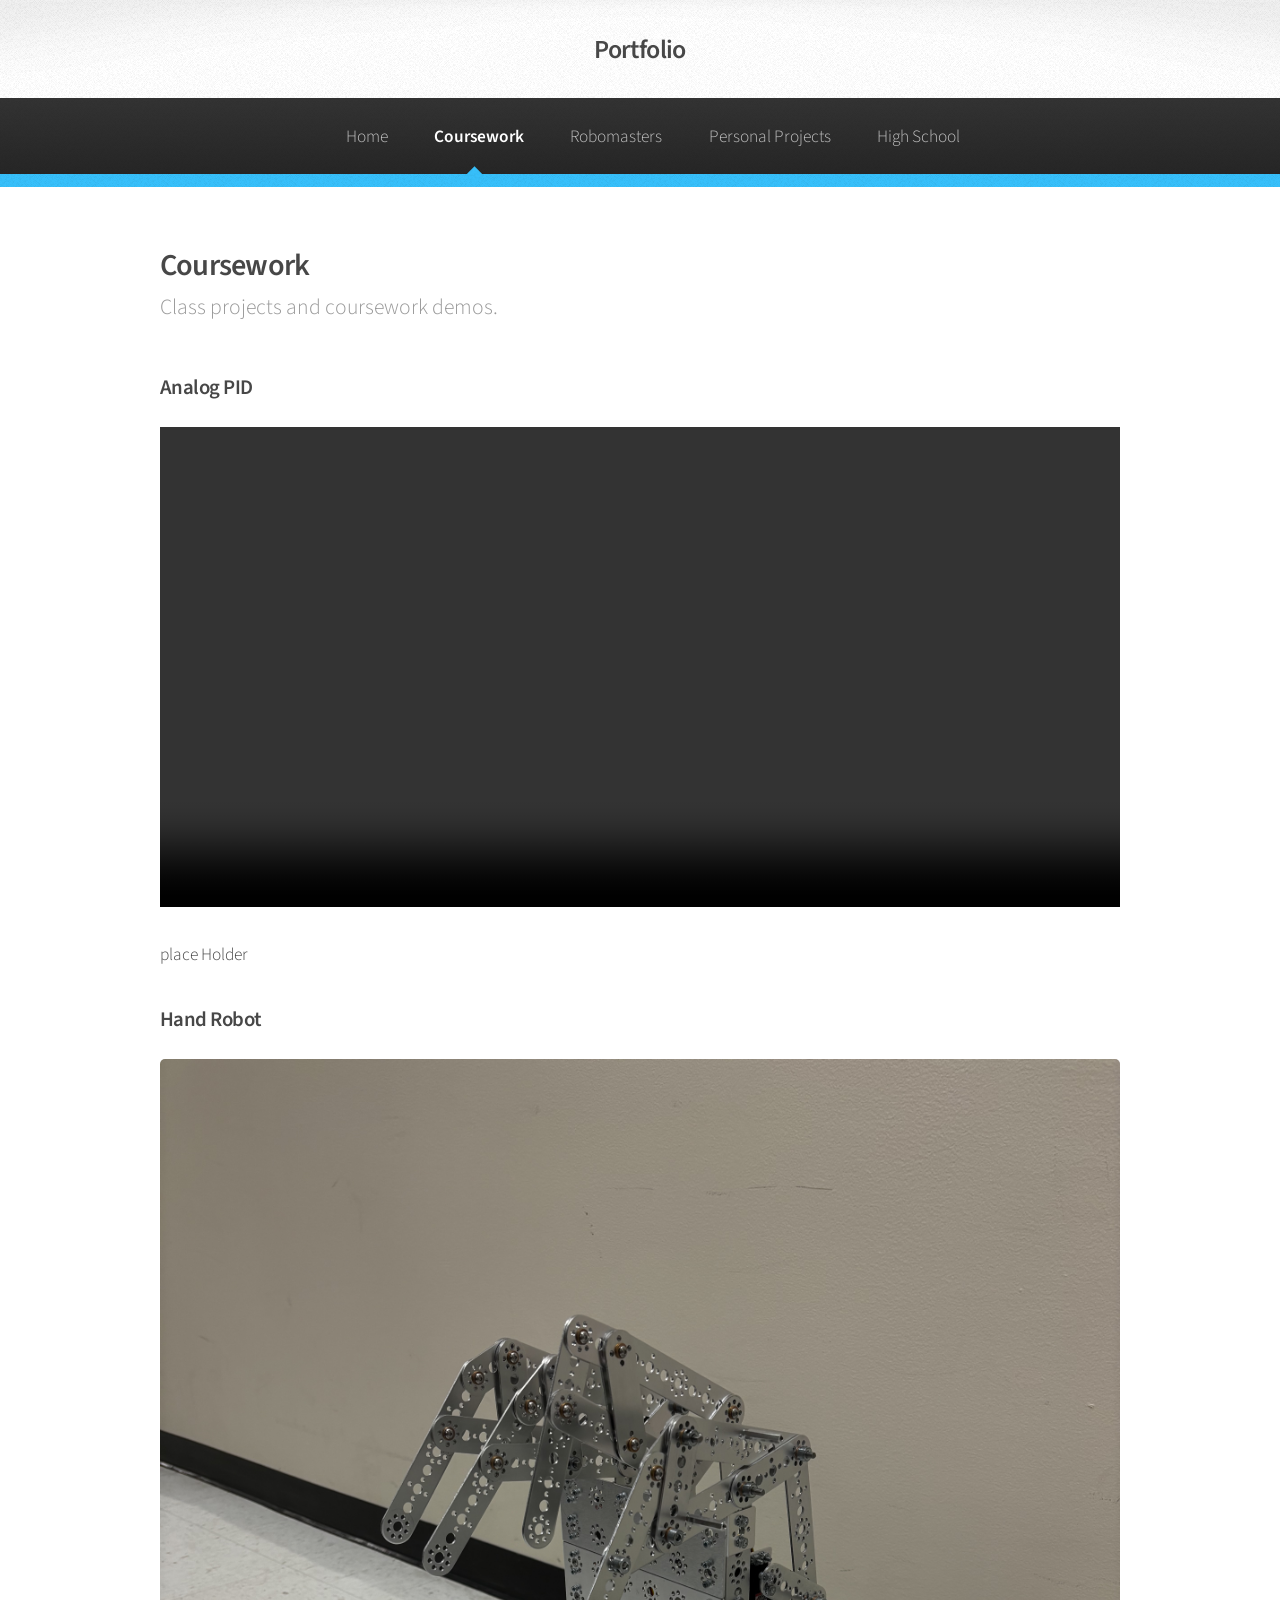
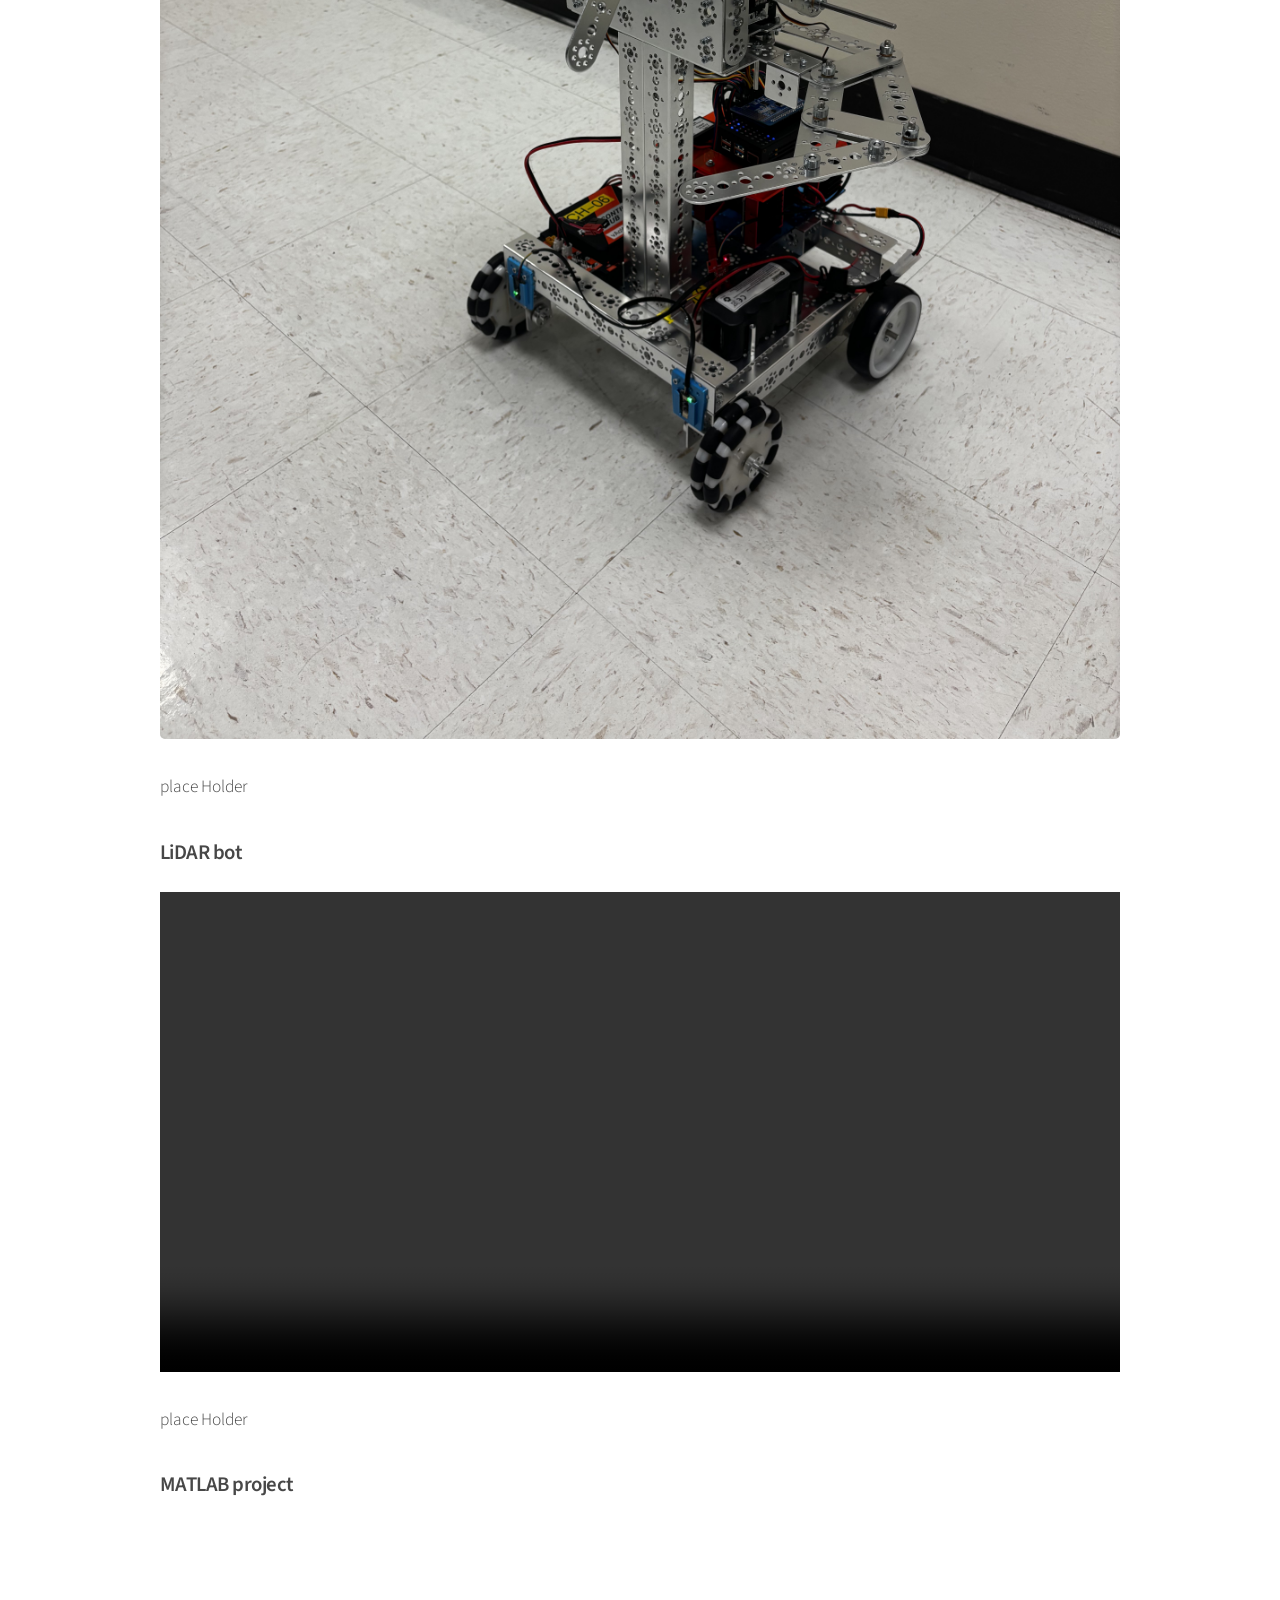
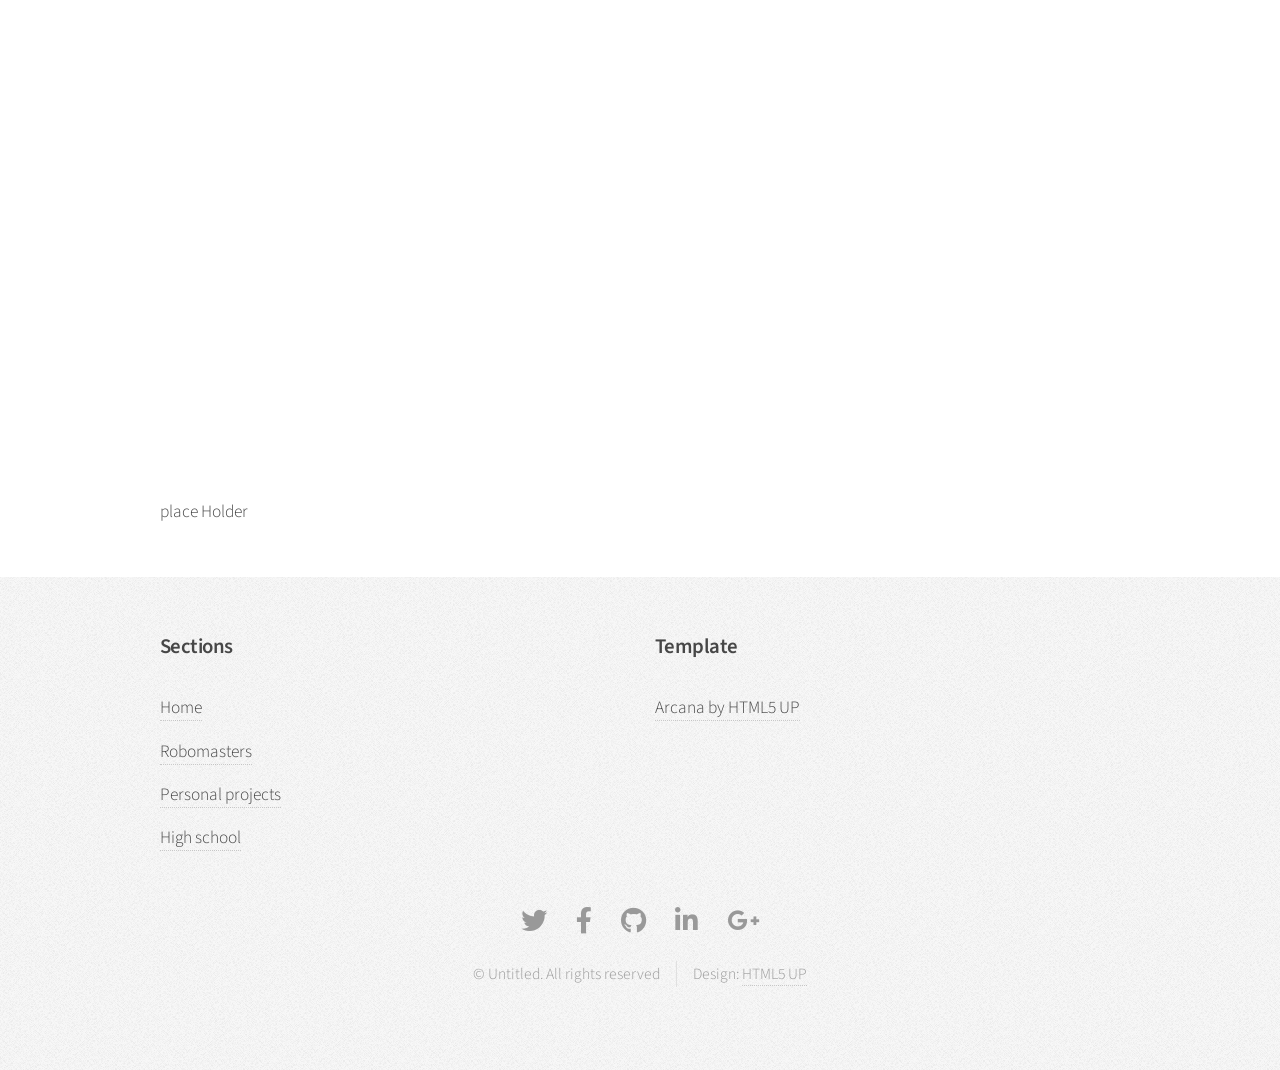
==== commit 68ed5439: "fixed xlyphone video, partcially fixed youtube video" ====
--- a/coursework.html
+++ b/coursework.html
@@ -57,9 +57,9 @@
 							<section>
 								<h3>MATLAB project</h3>
 								<span class="image featured">
-									<span class="youtube-embed">
-										<iframe src="https://www.youtube.com/embed/Qa8kX2aDKsE" title="MATLAB project video" allow="accelerometer; autoplay; clipboard-write; encrypted-media; gyroscope; picture-in-picture; web-share" allowfullscreen loading="lazy"></iframe>
-									</span>
+									<div class="youtube-embed">
+										<iframe src="https://www.youtube.com/embed/Qa8kX2aDKsE" title="MATLAB project video" allow="accelerometer; autoplay; clipboard-write; encrypted-media; gyroscope; picture-in-picture; web-share" allowfullscreen></iframe>
+									</div>
 								</span>
 								<p>place Holder</p>
 							</section>
@@ -71,7 +71,7 @@
 			<div id="footer">
 				<div class="container">
 					<div class="row">
-						<section class="col-3 col-6-narrower col-12-mobilep">
+						<section class="col-6 col-12-narrower col-12-mobilep">
 							<h3>Sections</h3>
 							<ul class="links">
 								<li><a href="index.html">Home</a></li>
@@ -80,32 +80,11 @@
 								<li><a href="highschool.html">High school</a></li>
 							</ul>
 						</section>
-						<section class="col-3 col-6-narrower col-12-mobilep">
+						<section class="col-6 col-12-narrower col-12-mobilep">
 							<h3>Template</h3>
 							<ul class="links">
 								<li><a href="http://html5up.net">Arcana by HTML5 UP</a></li>
 							</ul>
-						</section>
-						<section class="col-6 col-12-narrower">
-							<h3>Get In Touch</h3>
-							<form>
-								<div class="row gtr-50">
-									<div class="col-6 col-12-mobilep">
-										<input type="text" name="name" id="name" placeholder="Name" />
-									</div>
-									<div class="col-6 col-12-mobilep">
-										<input type="email" name="email" id="email" placeholder="Email" />
-									</div>
-									<div class="col-12">
-										<textarea name="message" id="message" placeholder="Message" rows="5"></textarea>
-									</div>
-									<div class="col-12">
-										<ul class="actions">
-											<li><input type="submit" class="button alt" value="Send Message" /></li>
-										</ul>
-									</div>
-								</div>
-							</form>
 						</section>
 					</div>
 				</div>
--- a/assets/css/main.css
+++ b/assets/css/main.css
@@ -2113,6 +2113,7 @@
 			}
 
 			.image.featured .youtube-embed {
+				display: block;
 				position: relative;
 				width: 100%;
 				padding-bottom: 56.25%;
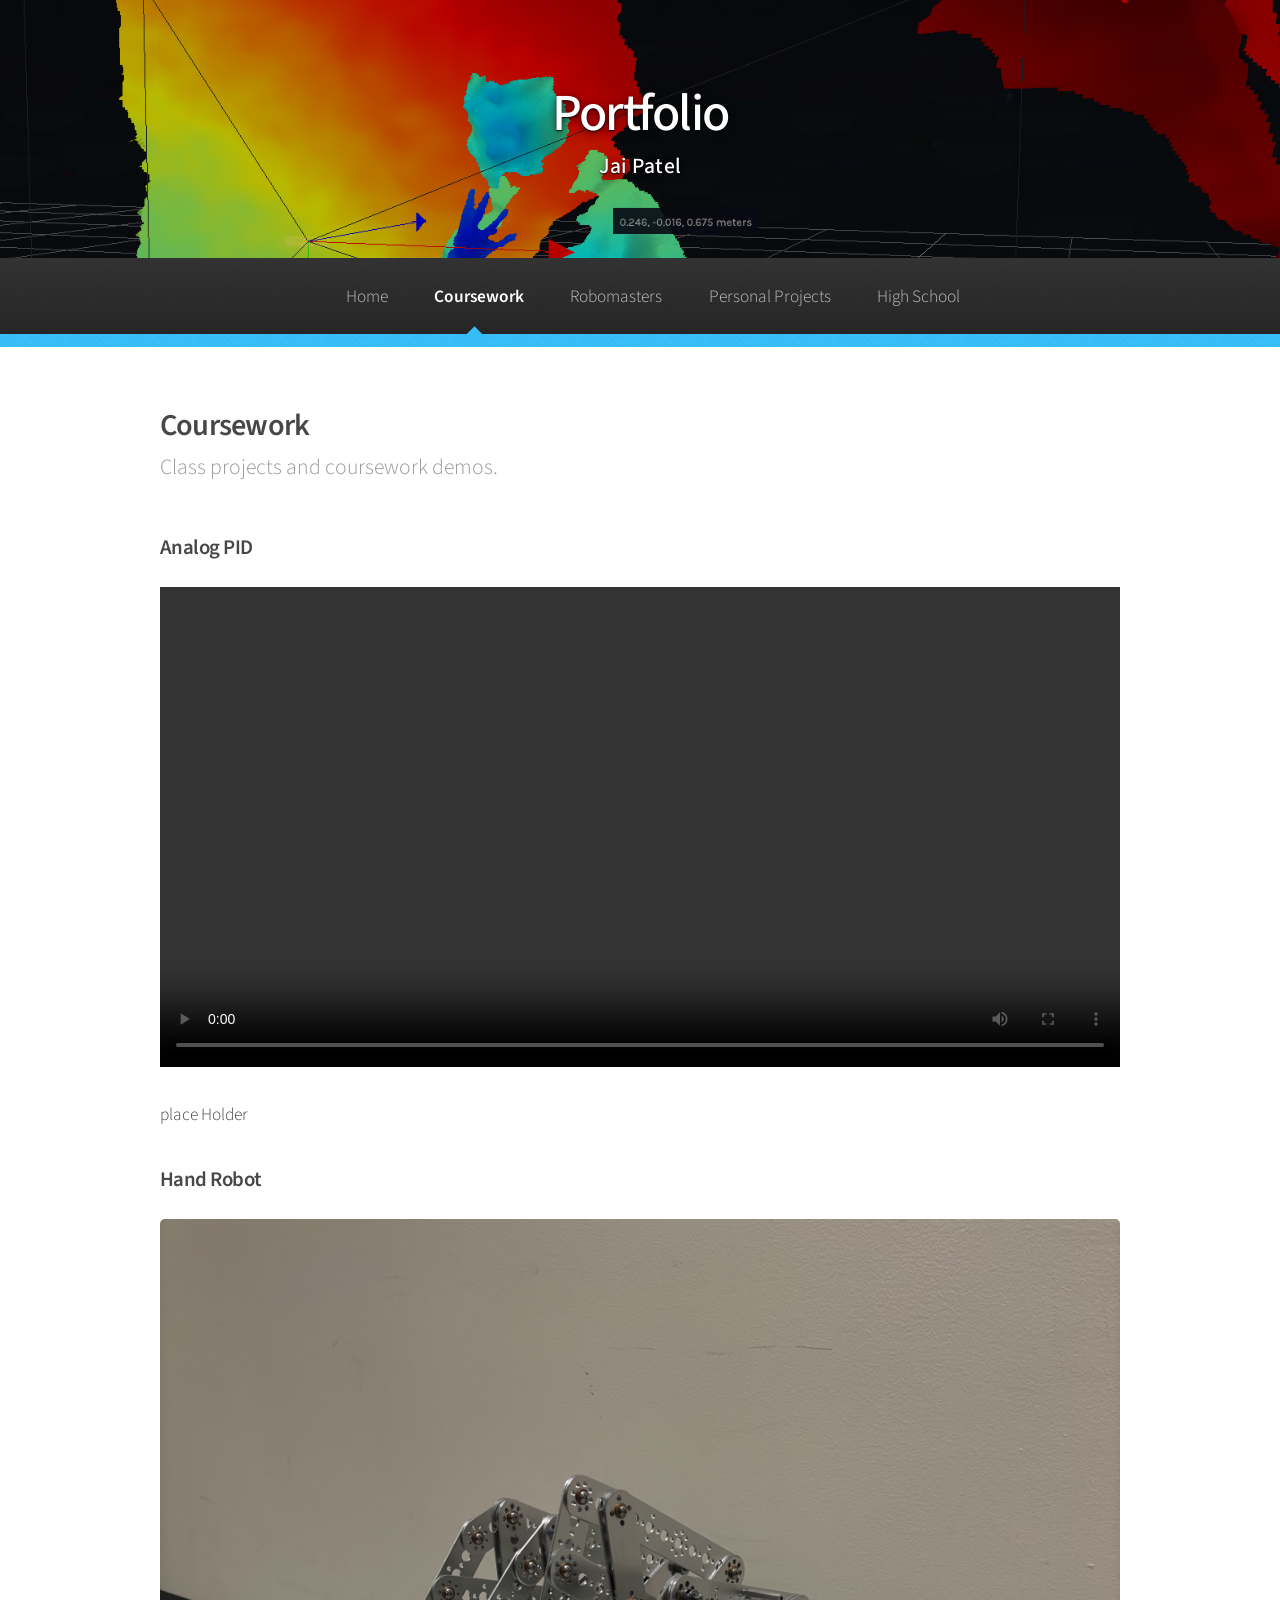
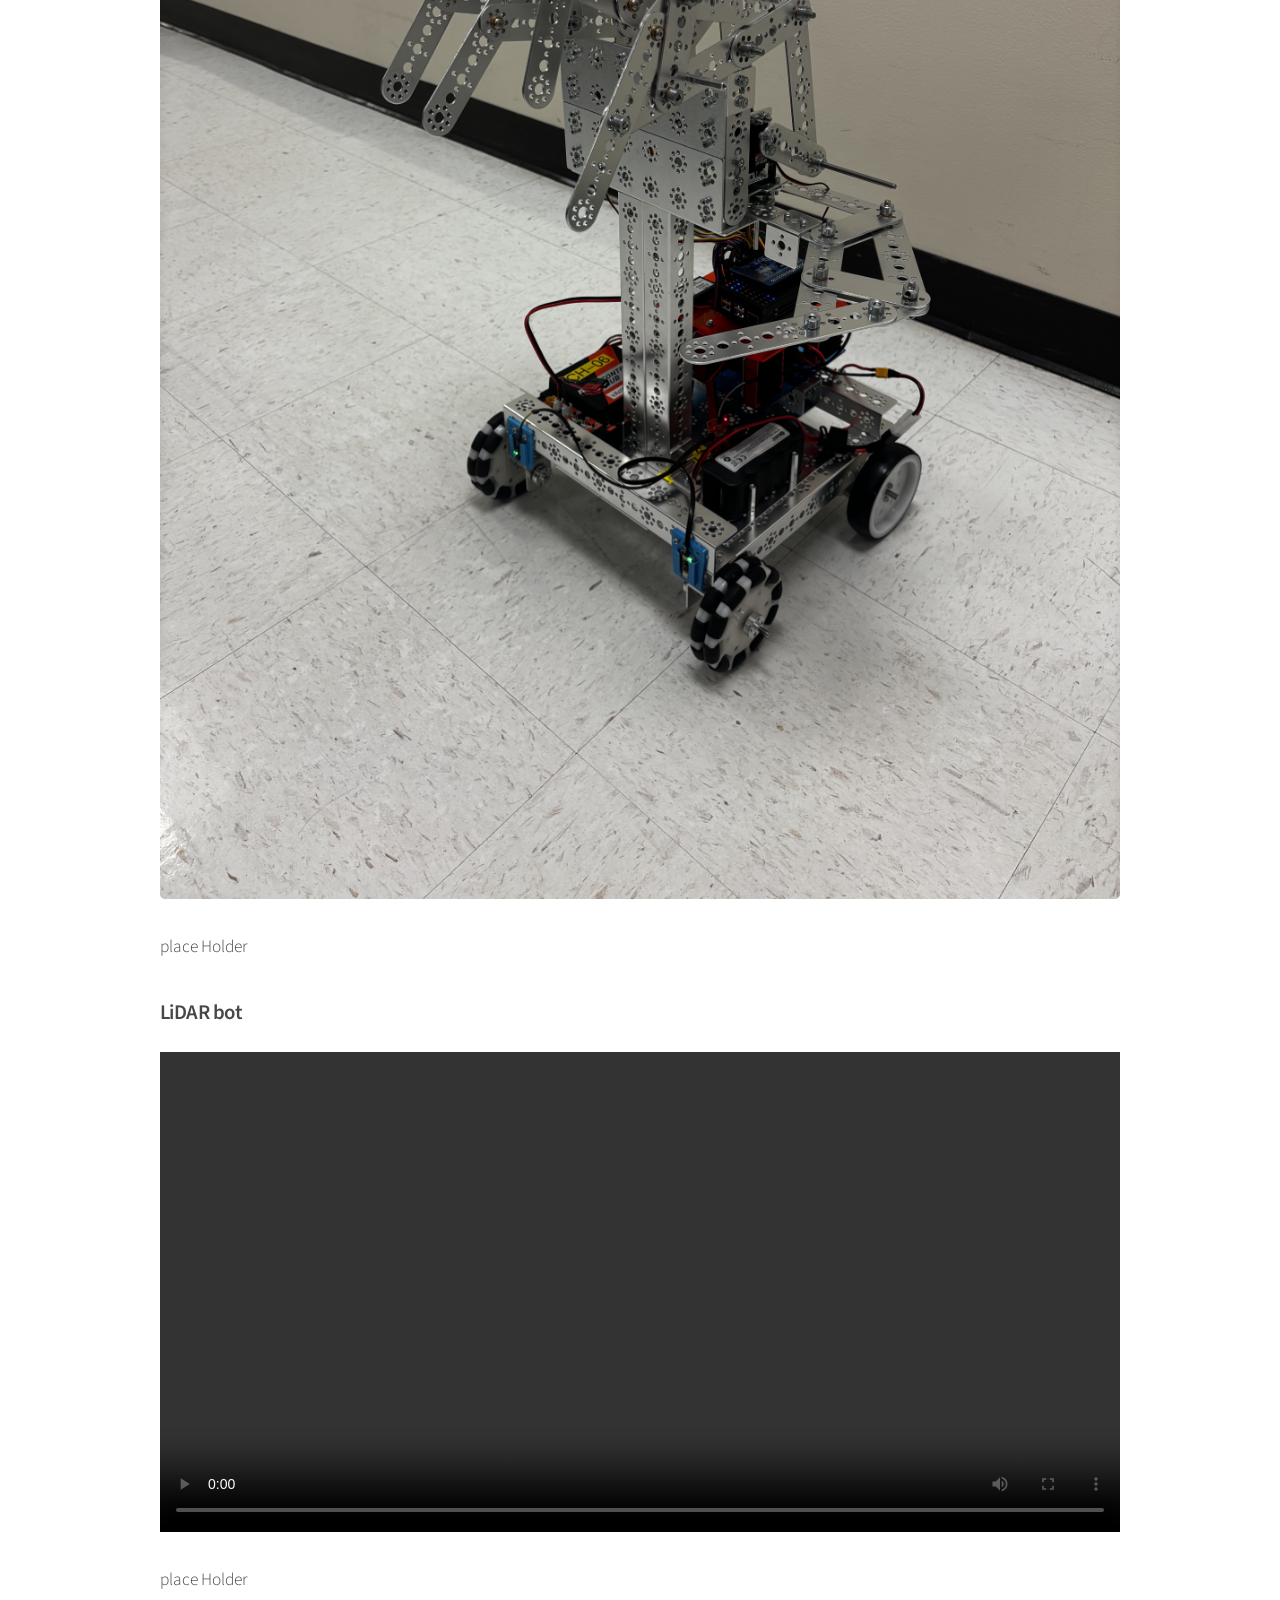
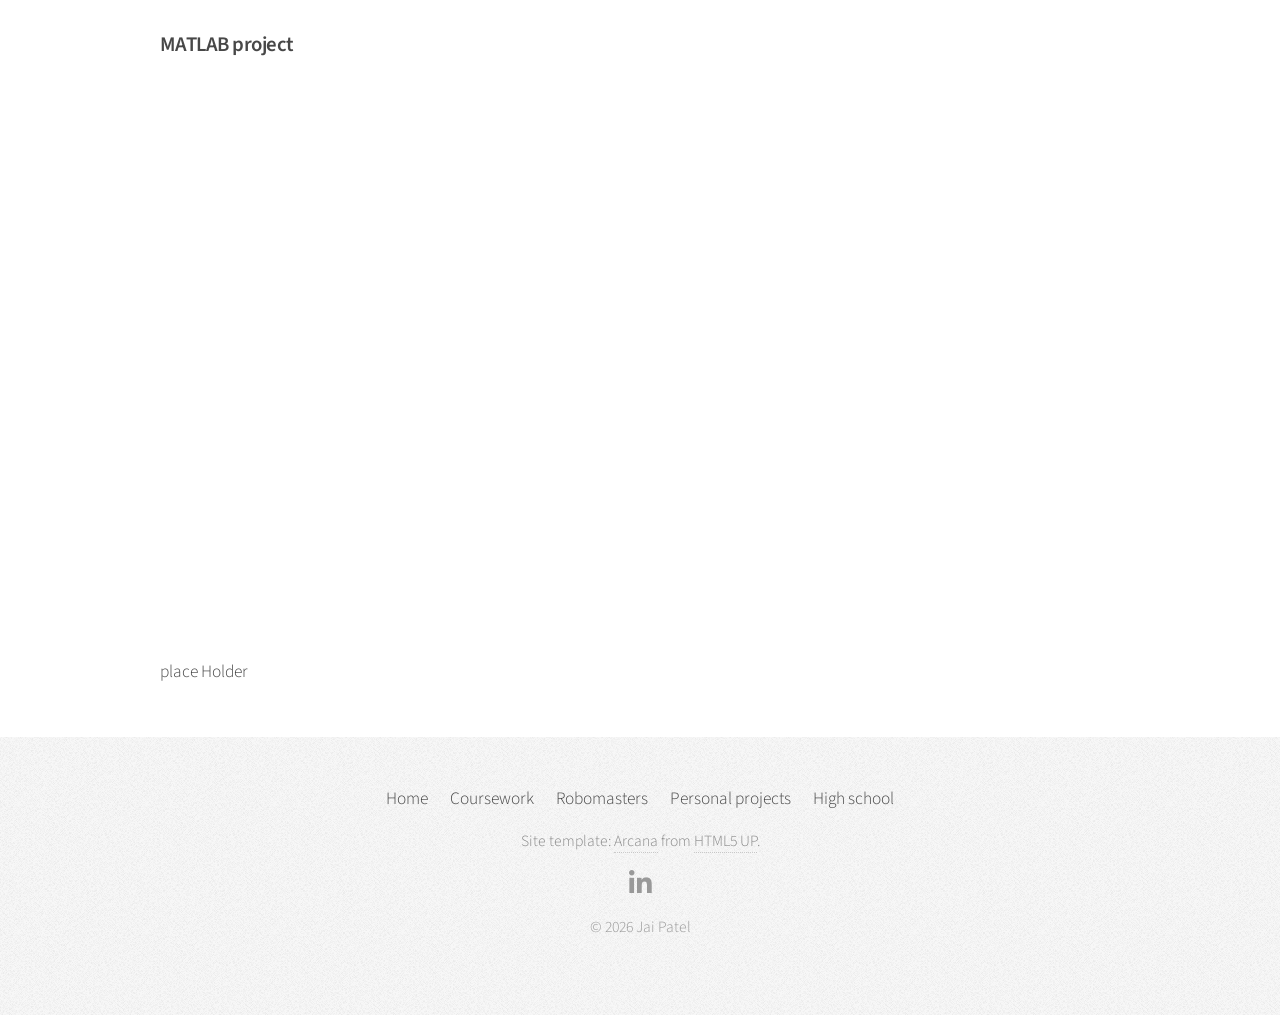
==== commit 3806b606: "finished website layout, need to add descriptions" ====
--- a/coursework.html
+++ b/coursework.html
@@ -14,8 +14,11 @@
 	<body class="is-preload">
 		<div id="page-wrapper">
 
-			<div id="header">
-				<h1><a href="index.html" id="logo">Portfolio</a></h1>
+			<section id="banner" class="banner--masthead">
+				<div class="banner-heading">
+					<h1><a href="index.html" id="logo">Portfolio</a></h1>
+					<p class="banner-tagline">Jai Patel</p>
+				</div>
 				<nav id="nav">
 					<ul>
 						<li><a href="index.html">Home</a></li>
@@ -25,7 +28,7 @@
 						<li><a href="highschool.html">High School</a></li>
 					</ul>
 				</nav>
-			</div>
+			</section>
 
 			<section class="wrapper style1">
 				<div class="container">
@@ -70,34 +73,23 @@
 
 			<div id="footer">
 				<div class="container">
-					<div class="row">
-						<section class="col-6 col-12-narrower col-12-mobilep">
-							<h3>Sections</h3>
-							<ul class="links">
-								<li><a href="index.html">Home</a></li>
-								<li><a href="robomasters.html">Robomasters</a></li>
-								<li><a href="personal-projects.html">Personal projects</a></li>
-								<li><a href="highschool.html">High school</a></li>
-							</ul>
-						</section>
-						<section class="col-6 col-12-narrower col-12-mobilep">
-							<h3>Template</h3>
-							<ul class="links">
-								<li><a href="http://html5up.net">Arcana by HTML5 UP</a></li>
-							</ul>
-						</section>
-					</div>
+					<nav class="footer-nav" aria-label="Portfolio pages">
+						<ul class="links footer-nav-links">
+							<li><a href="index.html">Home</a></li>
+							<li><a href="coursework.html">Coursework</a></li>
+							<li><a href="robomasters.html">Robomasters</a></li>
+							<li><a href="personal-projects.html">Personal projects</a></li>
+							<li><a href="highschool.html">High school</a></li>
+						</ul>
+					</nav>
+					<p class="footer-theme">Site template: <a href="https://html5up.net/arcana">Arcana</a> from <a href="https://html5up.net">HTML5 UP</a>.</p>
 				</div>
 				<ul class="icons">
-					<li><a href="#" class="icon brands fa-twitter"><span class="label">Twitter</span></a></li>
-					<li><a href="#" class="icon brands fa-facebook-f"><span class="label">Facebook</span></a></li>
-					<li><a href="#" class="icon brands fa-github"><span class="label">GitHub</span></a></li>
-					<li><a href="#" class="icon brands fa-linkedin-in"><span class="label">LinkedIn</span></a></li>
-					<li><a href="#" class="icon brands fa-google-plus-g"><span class="label">Google+</span></a></li>
+					<li><a href="https://www.linkedin.com/in/jai-patel-6a45502aa/" class="icon brands fa-linkedin-in" target="_blank" rel="noopener noreferrer"><span class="label">LinkedIn</span></a></li>
 				</ul>
 				<div class="copyright">
 					<ul class="menu">
-						<li>&copy; Untitled. All rights reserved</li><li>Design: <a href="http://html5up.net">HTML5 UP</a></li>
+						<li>&copy; 2026 Jai Patel</li>
 					</ul>
 				</div>
 			</div>
--- a/assets/css/main.css
+++ b/assets/css/main.css
@@ -2554,16 +2554,16 @@
 
 	#header {
 		text-align: center;
-		padding: 3em 0 0 0;
-		background-color: #fff;
-		background-image: url("images/bg02.png"), url("images/bg02.png"), url("images/bg01.png");
-		background-position: top left,					top left,					top left;
-		background-size: 100% 6em,					100% 6em,					auto;
-		background-repeat: no-repeat,					no-repeat,					repeat;
+		padding: 2em 0 0 0;
+		background-color: #333;
+		background-image: -moz-linear-gradient(top, rgba(0,0,0,0), rgba(0,0,0,0.2)), url("images/bg01.png");
+		background-image: -webkit-linear-gradient(top, rgba(0,0,0,0), rgba(0,0,0,0.2)), url("images/bg01.png");
+		background-image: -ms-linear-gradient(top, rgba(0,0,0,0), rgba(0,0,0,0.2)), url("images/bg01.png");
+		background-image: linear-gradient(top, rgba(0,0,0,0), rgba(0,0,0,0.2)), url("images/bg01.png");
 	}
 
 		#header h1 {
-			padding: 0 0 2.75em 0;
+			padding: 0 0 1.25em 0;
 			margin: 0;
 		}
 
@@ -2571,6 +2571,7 @@
 				font-size: 1.5em;
 				letter-spacing: -0.025em;
 				border: 0;
+				color: #fff;
 			}
 
 	#nav {
@@ -2740,6 +2741,98 @@
 				margin-left: 1em;
 			}
 
+/* Home: title + nav on top of banner image */
+
+	#banner.banner--masthead {
+		display: -moz-flex;
+		display: -webkit-flex;
+		display: -ms-flex;
+		display: flex;
+		-moz-flex-direction: column;
+		-webkit-flex-direction: column;
+		-ms-flex-direction: column;
+		flex-direction: column;
+		-moz-align-items: stretch;
+		-webkit-align-items: stretch;
+		-ms-align-items: stretch;
+		align-items: stretch;
+		overflow: hidden;
+	}
+
+		#banner.banner--masthead::before {
+			content: '';
+			position: absolute;
+			left: 0;
+			top: 0;
+			width: 100%;
+			height: 100%;
+			background: rgba(0, 0, 0, 0.28);
+			z-index: 0;
+			pointer-events: none;
+		}
+
+		#banner.banner--masthead .banner-heading {
+			position: relative;
+			z-index: 1;
+			-moz-flex: 1 1 auto;
+			-webkit-flex: 1 1 auto;
+			-ms-flex: 1 1 auto;
+			flex: 1 1 auto;
+			display: -moz-flex;
+			display: -webkit-flex;
+			display: -ms-flex;
+			display: flex;
+			-moz-flex-direction: column;
+			-webkit-flex-direction: column;
+			-ms-flex-direction: column;
+			flex-direction: column;
+			-moz-align-items: center;
+			-webkit-align-items: center;
+			-ms-align-items: center;
+			align-items: center;
+			-moz-justify-content: center;
+			-webkit-justify-content: center;
+			-ms-justify-content: center;
+			justify-content: center;
+			text-align: center;
+			padding: 1.5em 1.5em 1em 1.5em;
+			color: #fff;
+			min-height: 0;
+			text-shadow: 0 0.03em 0.08em rgba(0, 0, 0, 0.9), 0 0.12em 0.5em rgba(0, 0, 0, 0.65);
+		}
+
+			#banner.banner--masthead .banner-heading h1 {
+				margin: 0;
+				padding: 0;
+				font-size: 3em;
+				font-weight: 500;
+				letter-spacing: -0.03em;
+				line-height: 1.1;
+			}
+
+				#banner.banner--masthead .banner-heading h1 a {
+					color: #fff;
+					border: 0;
+				}
+
+			#banner.banner--masthead .banner-tagline {
+				margin: 0.5em 0 0 0;
+				font-size: 1.25em;
+				font-weight: 500;
+				letter-spacing: 0.02em;
+				opacity: 1;
+			}
+
+		#banner.banner--masthead #nav {
+			position: relative;
+			z-index: 1;
+			-moz-flex-shrink: 0;
+			-webkit-flex-shrink: 0;
+			-ms-flex-shrink: 0;
+			flex-shrink: 0;
+			width: 100%;
+		}
+
 /* Wrapper */
 
 	.wrapper {
@@ -2797,7 +2890,7 @@
 /* Footer */
 
 	#footer {
-		padding: 4em 0 8em 0;
+		padding: 2.5em 0 2.75em 0;
 	}
 
 		#footer a {
@@ -2811,12 +2904,39 @@
 			}
 
 		#footer .container {
-			margin-bottom: 4em;
+			margin-bottom: 1.25em;
+		}
+
+		#footer .footer-nav-links {
+			text-align: center;
+			margin: 0 0 0.65em 0;
+		}
+
+			#footer .footer-nav-links li {
+				display: inline-block;
+				line-height: 1.9;
+				padding-left: 0;
+				margin: 0 0.1em;
+			}
+
+				#footer .footer-nav-links a {
+					display: inline-block;
+					padding: 0.15em 0.45em;
+					border-bottom: 0;
+				}
+
+		#footer .footer-theme {
+			text-align: center;
+			color: #888;
+			font-size: 0.9em;
+			line-height: 1.5;
+			margin: 0;
 		}
 
 		#footer .icons {
 			text-align: center;
 			margin: 0;
+			padding-top: 0.25em;
 		}
 
 			#footer .icons a {
@@ -2829,7 +2949,7 @@
 
 		#footer .copyright {
 			color: #999;
-			margin-top: 1.5em;
+			margin-top: 0.85em;
 			text-align: center;
 			font-size: 0.9em;
 		}
@@ -2887,7 +3007,7 @@
 			}
 
 				#header h1 {
-					padding: 0 0 1.75em 0;
+					padding: 0 0 1.25em 0;
 				}
 
 		/* Banner */
@@ -2911,7 +3031,7 @@
 		/* Footer */
 
 			#footer {
-				padding: 3em 0 3em 0;
+				padding: 2.5em 0 2.5em 0;
 			}
 
 				#footer .container {
@@ -3002,6 +3122,22 @@
 				display: none;
 			}
 
+			#banner.banner--masthead #nav {
+				display: none;
+			}
+
+			#banner.banner--masthead .banner-heading {
+				padding: 4.5em 1.25em 1.25em 1.25em;
+			}
+
+				#banner.banner--masthead .banner-heading h1 {
+					font-size: 2.15em;
+				}
+
+				#banner.banner--masthead .banner-tagline {
+					font-size: 1.1em;
+				}
+
 		/* Banner */
 
 			#banner {
@@ -3037,7 +3173,7 @@
 			}
 
 				#footer .container {
-					margin-bottom: 4em;
+					margin-bottom: 1.5em;
 				}
 
 				#footer form .actions {
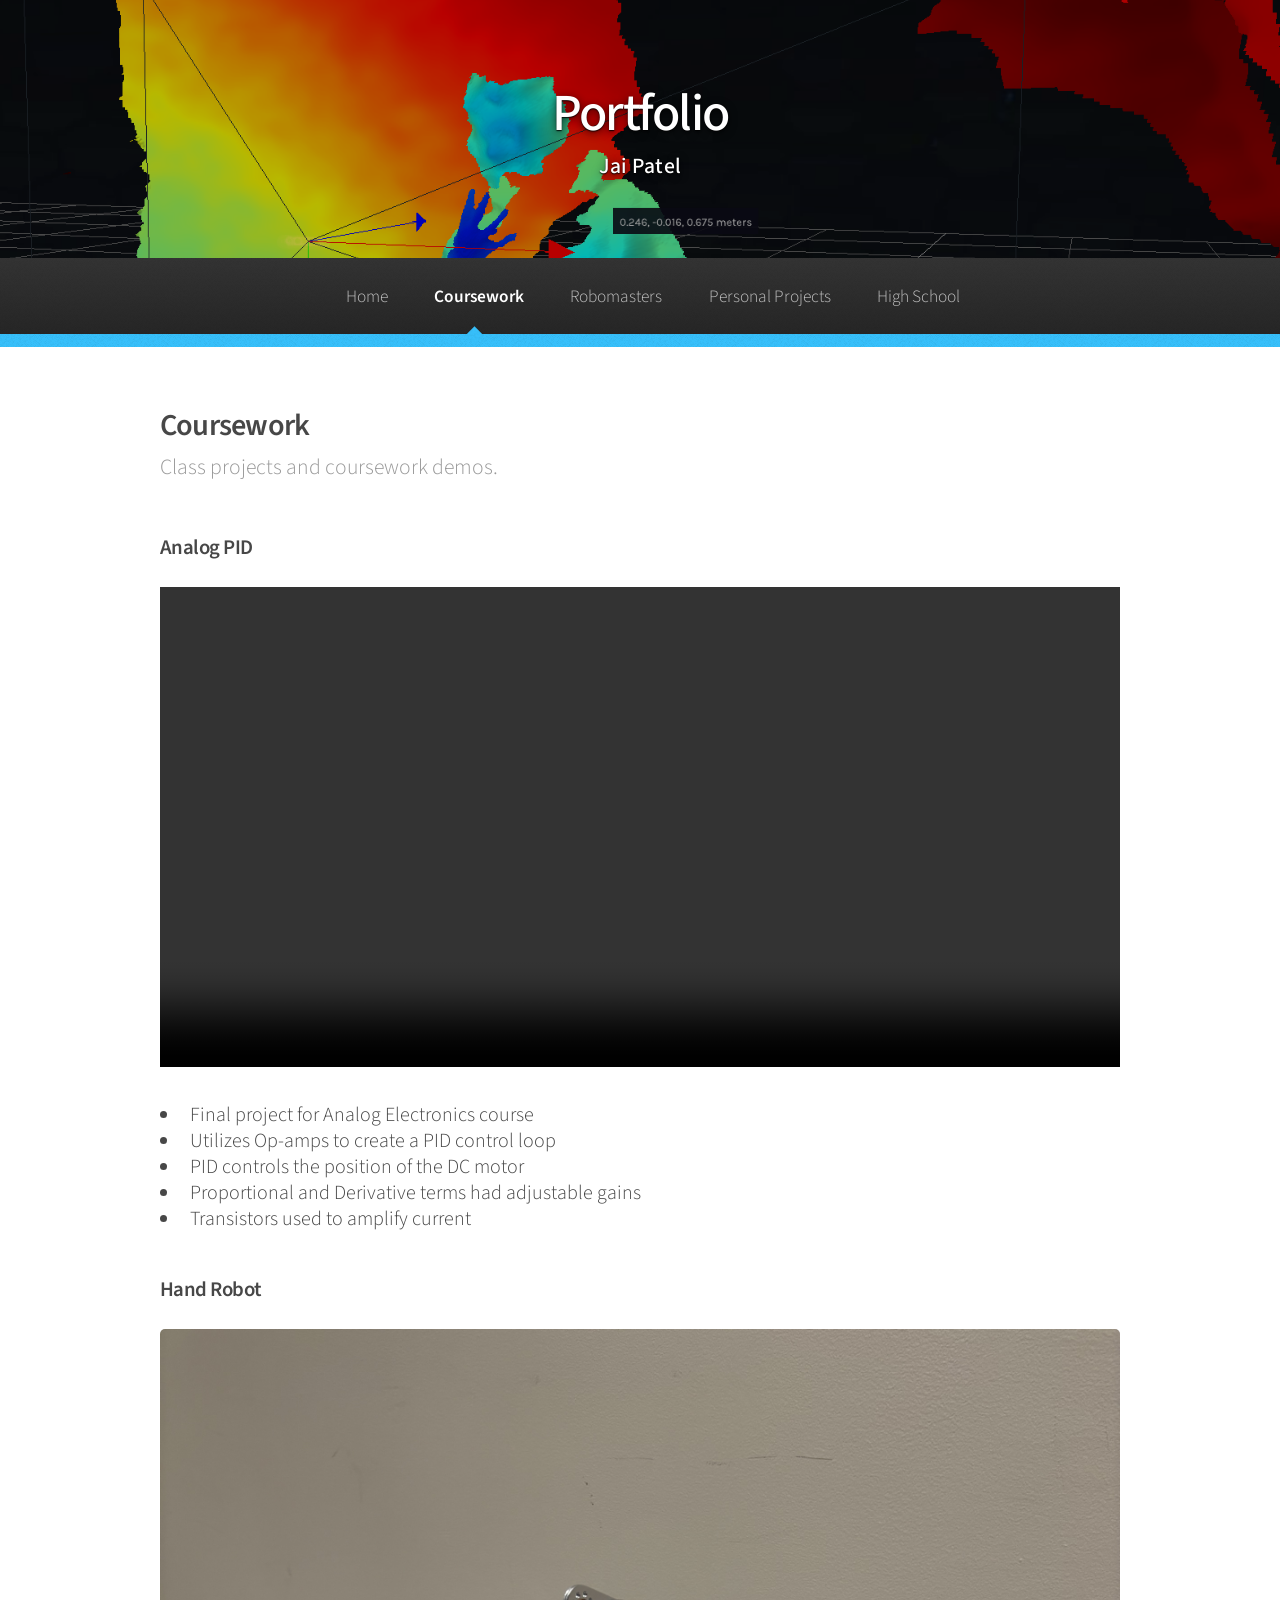
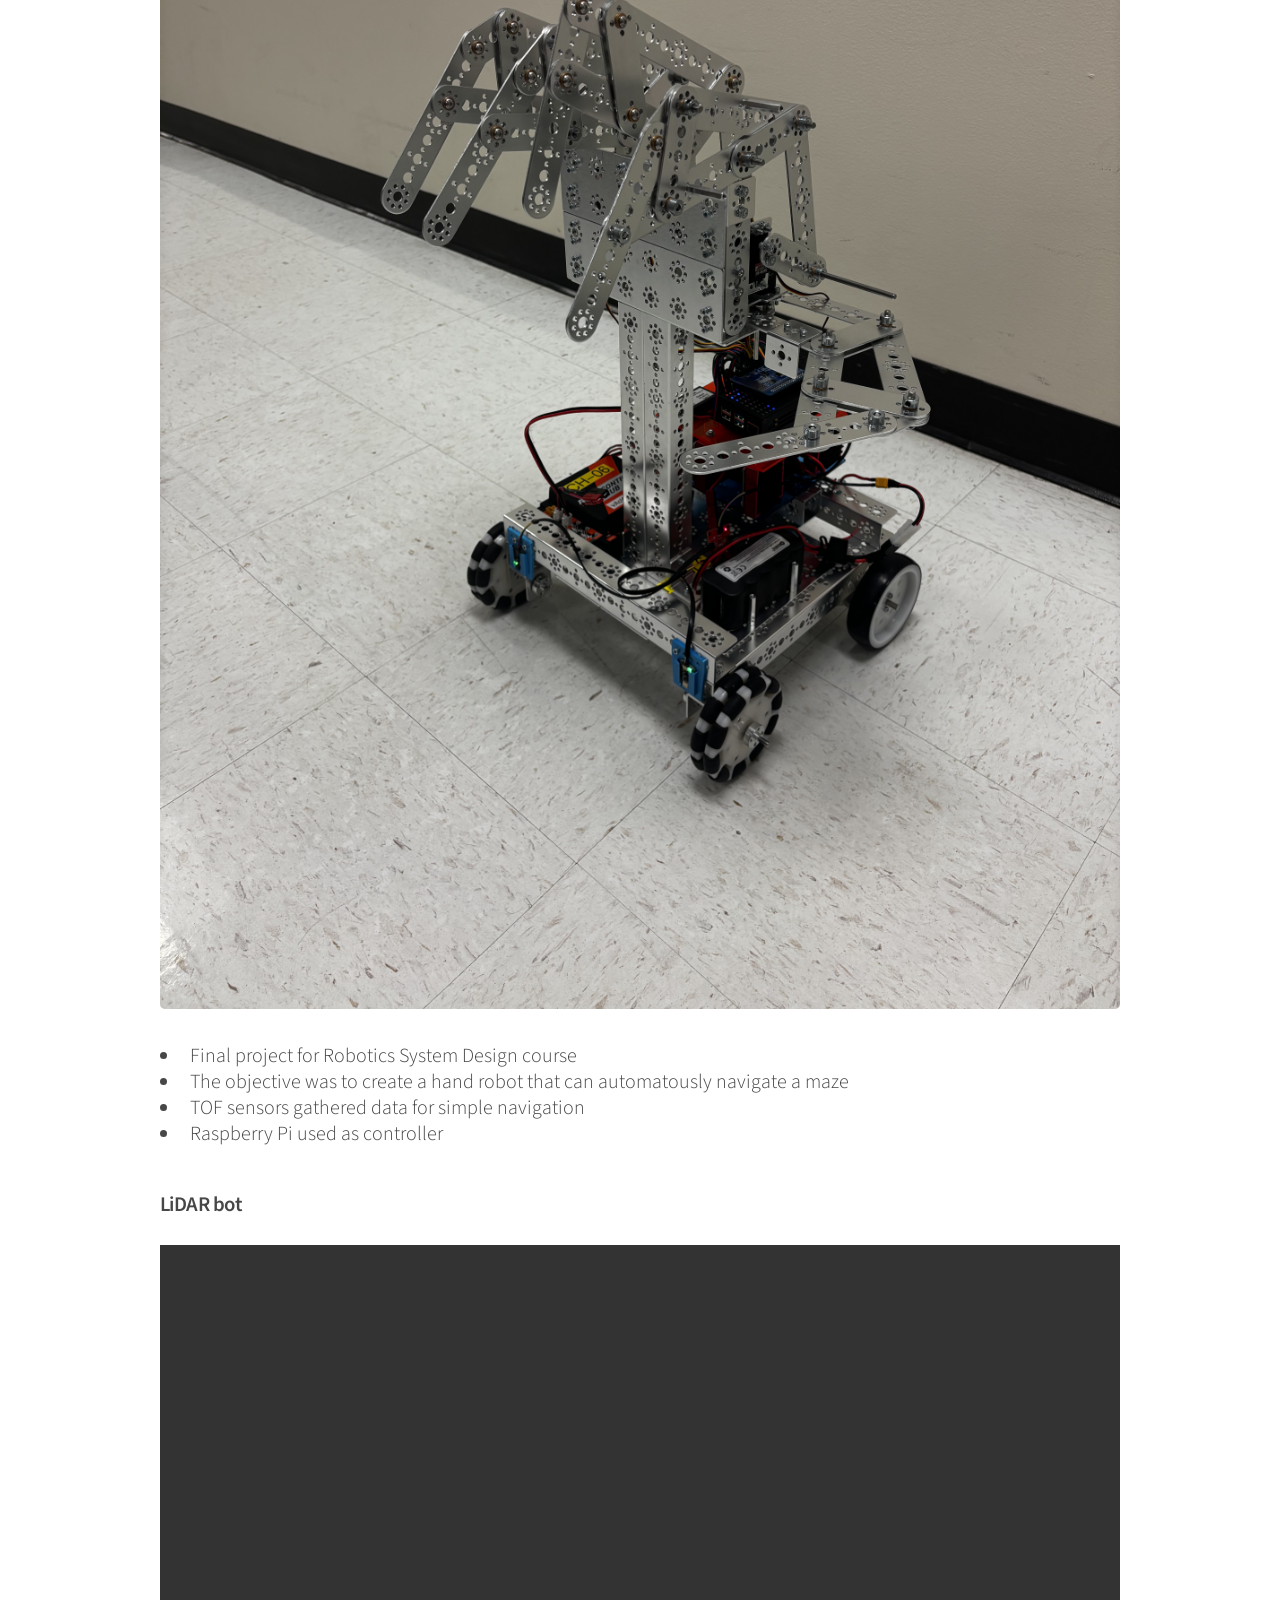
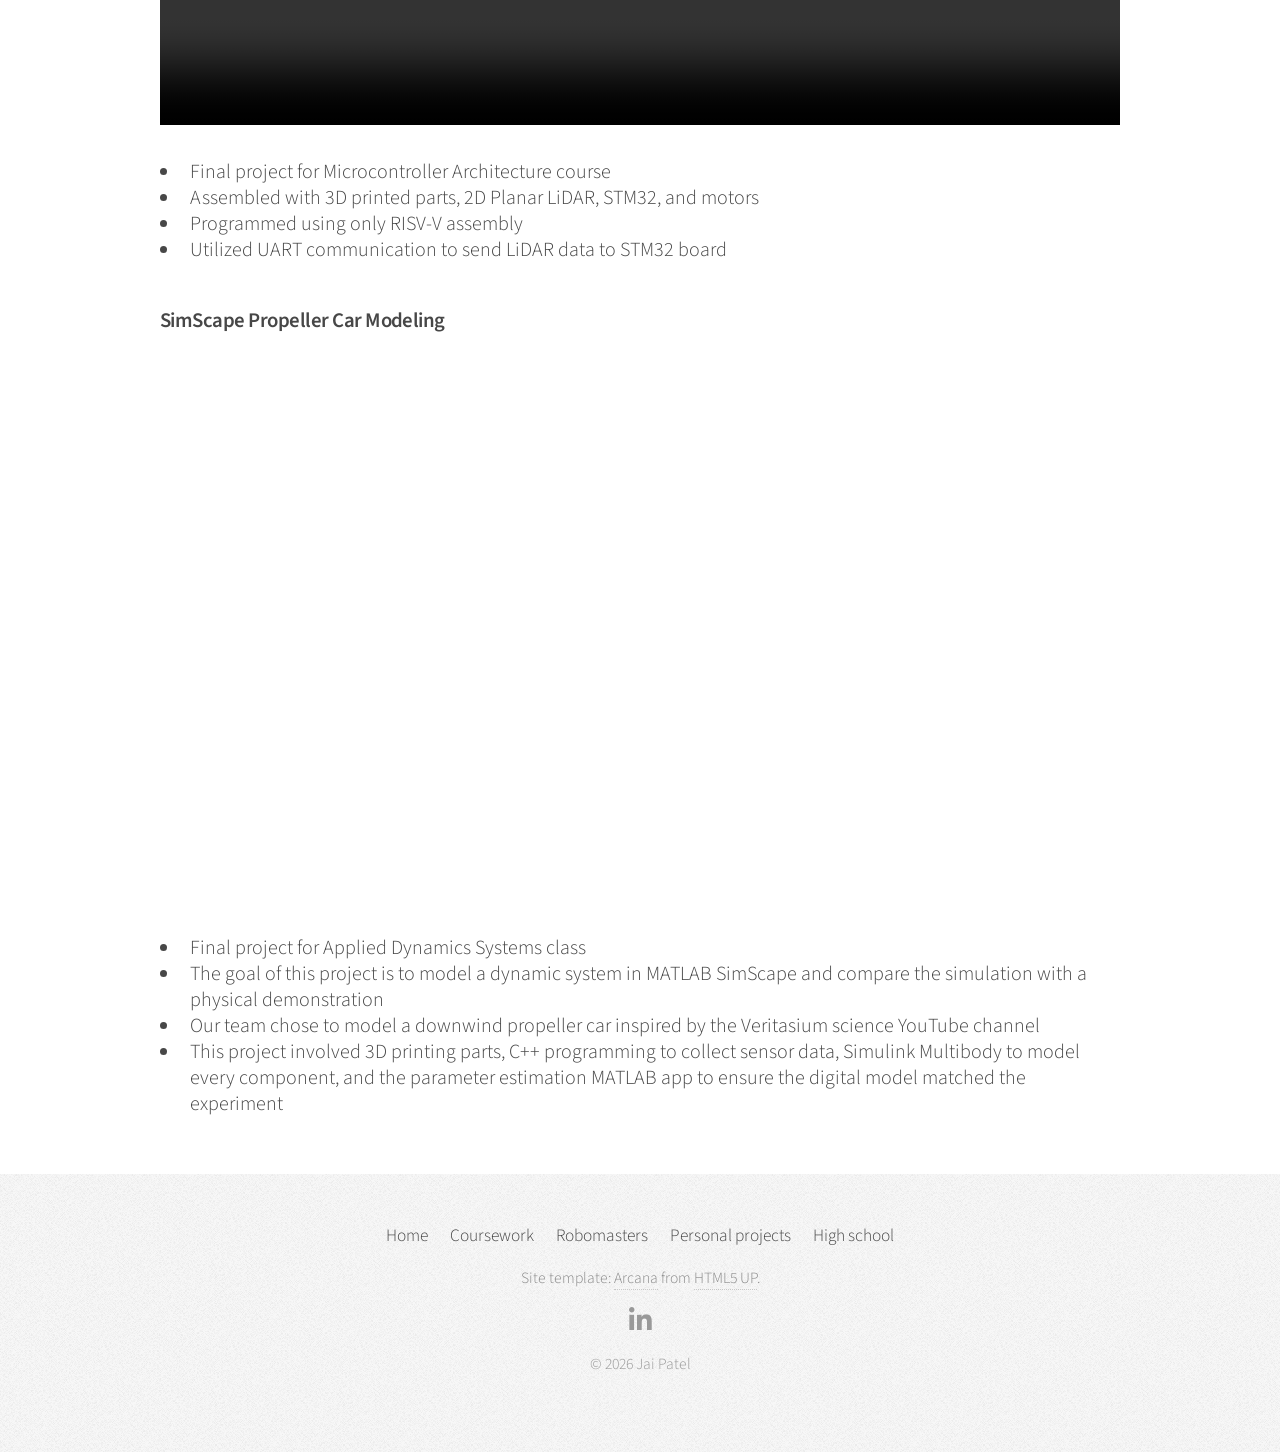
==== commit 586898e1: "project descriptions added" ====
--- a/coursework.html
+++ b/coursework.html
@@ -42,29 +42,50 @@
 							<section>
 								<h3>Analog PID</h3>
 								<span class="image featured"><video controls preload="metadata" src="images/AnalogPID.mov"></video></span>
-								<p>place Holder</p>
+								<ul style="font-size: 20px;">
+									<li>Final project for Analog Electronics course</li>
+									<li>Utilizes Op-amps to create a PID control loop</li>
+									<li>PID controls the position of the DC motor</li>
+									<li>Proportional and Derivative terms had adjustable gains</li>
+									<li>Transistors used to amplify current</li>
+								</ul>
 							</section>
 
 							<section>
 								<h3>Hand Robot</h3>
 								<span class="image featured"><img src="images/hand_robot.jpg" alt="Hand robot" /></span>
-								<p>place Holder</p>
+								<ul style="font-size: 20px;">
+									<li>Final project for Robotics System Design course</li>
+									<li>The objective was to create a hand robot that can automatously navigate a maze</li>
+									<li>TOF sensors gathered data for simple navigation</li>
+									<li>Raspberry Pi used as controller</li>
+								</ul>
 							</section>
 
 							<section>
 								<h3>LiDAR bot</h3>
 								<span class="image featured"><video controls preload="metadata" src="images/LiDAR%20Bot.mov"></video></span>
-								<p>place Holder</p>
+								<ul style="font-size: 20px;">
+									<li>Final project for Microcontroller Architecture course</li>
+									<li>Assembled with 3D printed parts, 2D Planar LiDAR, STM32, and motors</li>
+									<li>Programmed using only RISV-V assembly </li>
+									<li>Utilized UART communication to send LiDAR data to STM32 board</li>
+								</ul>
 							</section>
 
 							<section>
-								<h3>MATLAB project</h3>
+								<h3>SimScape Propeller Car Modeling</h3>
 								<span class="image featured">
 									<div class="youtube-embed">
 										<iframe src="https://www.youtube.com/embed/Qa8kX2aDKsE" title="MATLAB project video" allow="accelerometer; autoplay; clipboard-write; encrypted-media; gyroscope; picture-in-picture; web-share" allowfullscreen></iframe>
 									</div>
 								</span>
-								<p>place Holder</p>
+								<ul style="font-size: 20px;">
+									<li>Final project for Applied Dynamics Systems class</li>
+									<li>The goal of this project is to model a dynamic system in MATLAB SimScape and compare the simulation with a physical demonstration</li>
+									<li>Our team chose to model a downwind propeller car inspired by the Veritasium science YouTube channel</li>
+									<li>This project involved 3D printing parts, C++ programming to collect sensor data, Simulink Multibody to model every component, and the parameter estimation MATLAB app to ensure the digital model matched the experiment</li>
+								</ul>
 							</section>
 						</article>
 					</div>
